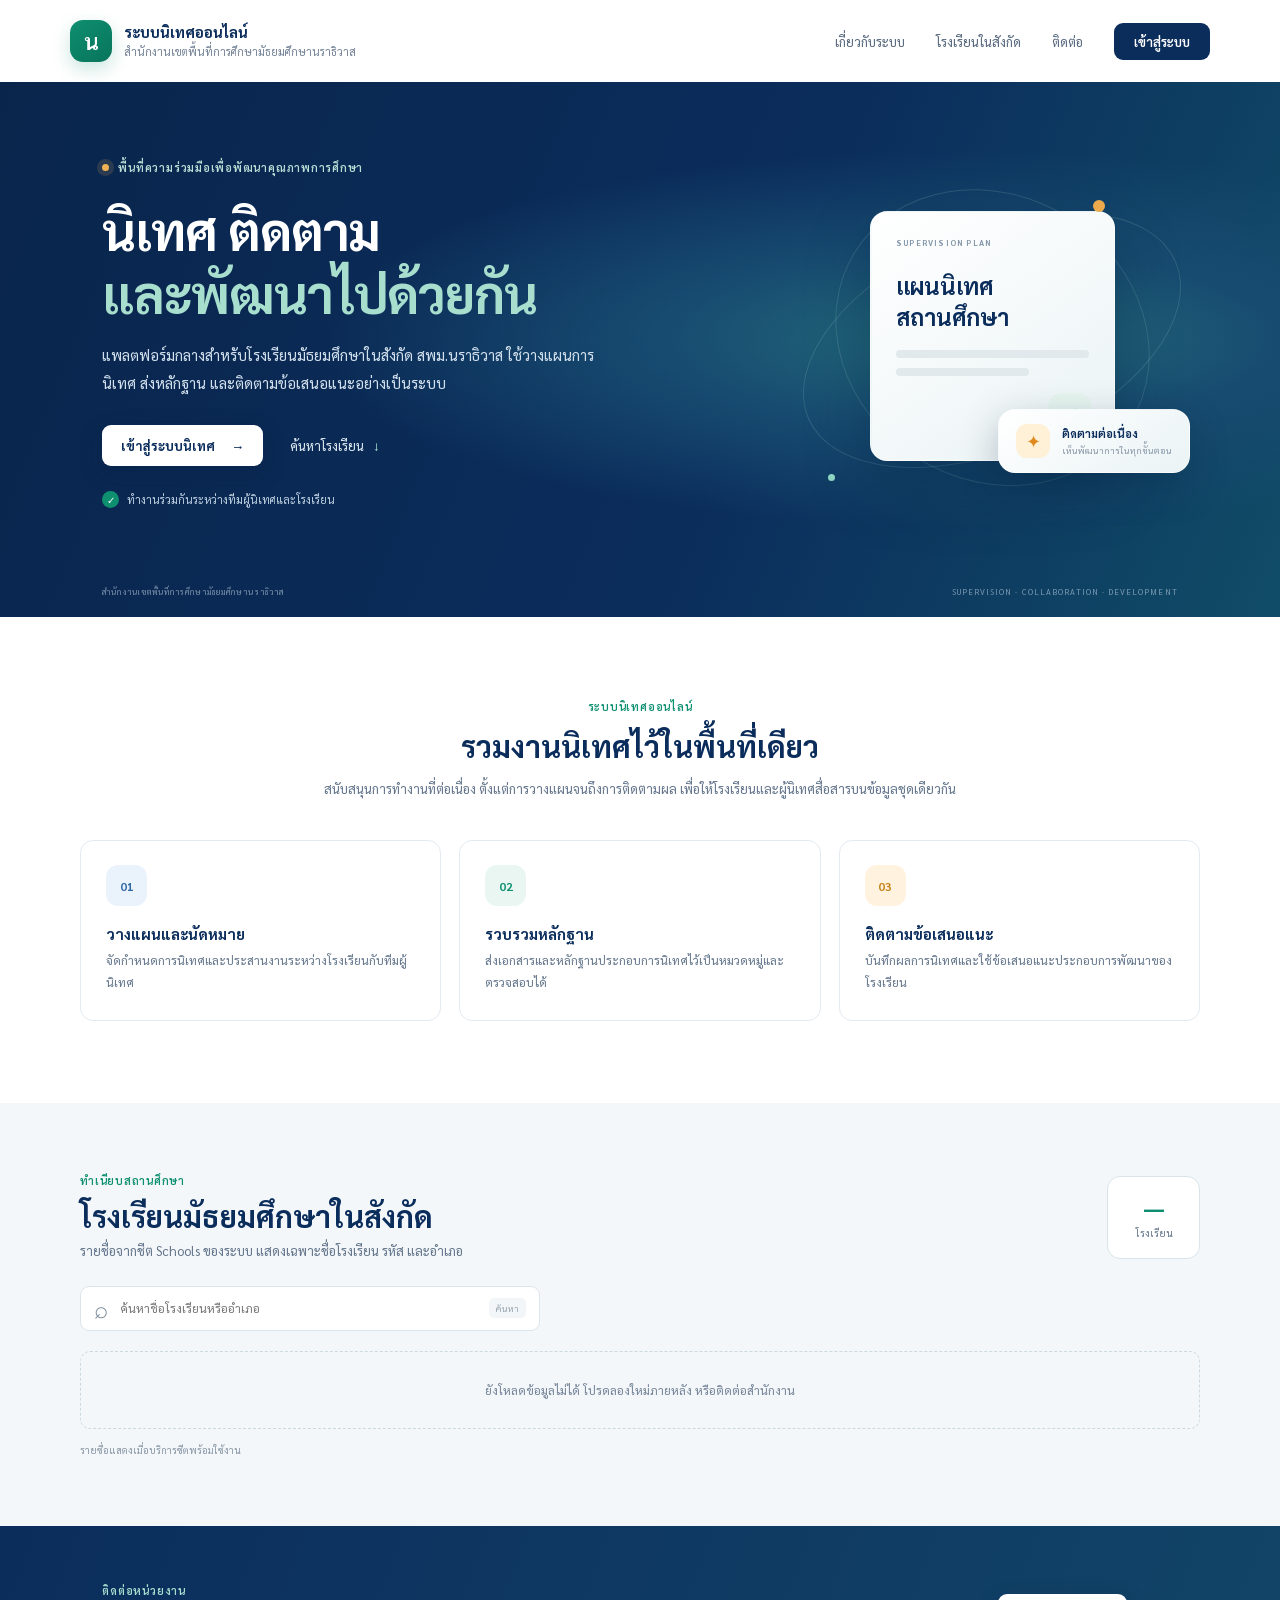
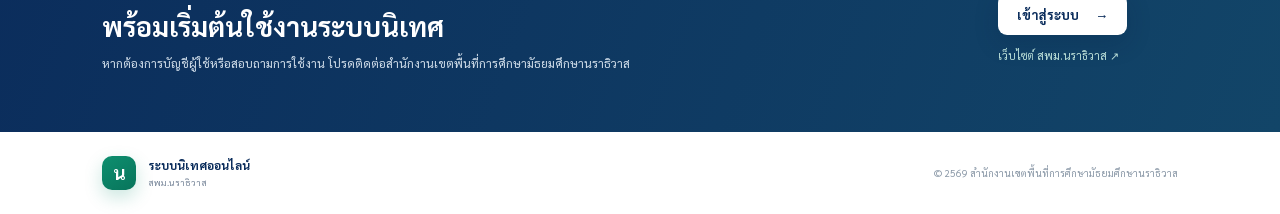
==== index.html @ 4506a1b6 "Add files via upload" ====
<!DOCTYPE html>
<html lang="th">
<head>
  <meta charset="UTF-8">
  <meta name="viewport" content="width=device-width, initial-scale=1.0">
  <meta name="description" content="ระบบนิเทศออนไลน์ สำนักงานเขตพื้นที่การศึกษามัธยมศึกษานราธิวาส">
  <title>ระบบนิเทศออนไลน์ | สพม.นราธิวาส</title>
  <link rel="preconnect" href="https://fonts.googleapis.com">
  <link href="https://fonts.googleapis.com/css2?family=Sarabun:wght@300;400;500;600;700&display=swap" rel="stylesheet">
  <link rel="stylesheet" href="css/home.css">
</head>
<body>
  <header class="topbar">
    <a class="brand" href="index.html" aria-label="หน้าหลักระบบนิเทศ สพม.นราธิวาส">
      <span class="brand-mark" aria-hidden="true">น</span>
      <span><b>ระบบนิเทศออนไลน์</b><small>สำนักงานเขตพื้นที่การศึกษามัธยมศึกษานราธิวาส</small></span>
    </a>
    <nav aria-label="เมนูหลัก">
      <a href="#about">เกี่ยวกับระบบ</a>
      <a href="#schools">โรงเรียนในสังกัด</a>
      <a href="#contact">ติดต่อ</a>
      <a class="nav-button" href="pages/login.html">เข้าสู่ระบบ</a>
    </nav>
  </header>

  <main>
    <section class="hero">
      <div class="hero-copy">
        <span class="eyebrow"><i></i> พื้นที่ความร่วมมือเพื่อพัฒนาคุณภาพการศึกษา</span>
        <h1>นิเทศ ติดตาม<br><em>และพัฒนาไปด้วยกัน</em></h1>
        <p>แพลตฟอร์มกลางสำหรับโรงเรียนมัธยมศึกษาในสังกัด สพม.นราธิวาส ใช้วางแผนการนิเทศ ส่งหลักฐาน และติดตามข้อเสนอแนะอย่างเป็นระบบ</p>
        <div class="hero-actions">
          <a class="button button-light" href="pages/login.html">เข้าสู่ระบบนิเทศ <span aria-hidden="true">→</span></a>
          <a class="text-link" href="#schools">ค้นหาโรงเรียน <span aria-hidden="true">↓</span></a>
        </div>
        <div class="hero-note"><span class="note-icon">✓</span> ทำงานร่วมกันระหว่างทีมผู้นิเทศและโรงเรียน</div>
      </div>
      <div class="hero-art" aria-hidden="true">
        <div class="art-orbit orbit-one"></div><div class="art-orbit orbit-two"></div>
        <div class="art-card card-main"><div class="mini-label">SUPERVISION PLAN</div><div class="art-title">แผนนิเทศ<br>สถานศึกษา</div><div class="art-line"></div><div class="art-line short"></div><div class="art-check">✓</div></div>
        <div class="art-card card-float"><span class="float-icon">✦</span><span><b>ติดตามต่อเนื่อง</b><small>เห็นพัฒนาการในทุกขั้นตอน</small></span></div>
        <div class="art-dot dot-a"></div><div class="art-dot dot-b"></div>
      </div>
      <div class="hero-bottom"><span>สำนักงานเขตพื้นที่การศึกษามัธยมศึกษานราธิวาส</span><span>SUPERVISION · COLLABORATION · DEVELOPMENT</span></div>
    </section>

    <section class="section about" id="about">
      <div class="section-heading"><span class="eyebrow dark">ระบบนิเทศออนไลน์</span><h2>รวมงานนิเทศไว้ในพื้นที่เดียว</h2><p>สนับสนุนการทำงานที่ต่อเนื่อง ตั้งแต่การวางแผนจนถึงการติดตามผล เพื่อให้โรงเรียนและผู้นิเทศสื่อสารบนข้อมูลชุดเดียวกัน</p></div>
      <div class="feature-grid">
        <article class="feature"><span class="feature-icon blue">01</span><h3>วางแผนและนัดหมาย</h3><p>จัดกำหนดการนิเทศและประสานงานระหว่างโรงเรียนกับทีมผู้นิเทศ</p></article>
        <article class="feature"><span class="feature-icon green">02</span><h3>รวบรวมหลักฐาน</h3><p>ส่งเอกสารและหลักฐานประกอบการนิเทศไว้เป็นหมวดหมู่และตรวจสอบได้</p></article>
        <article class="feature"><span class="feature-icon amber">03</span><h3>ติดตามข้อเสนอแนะ</h3><p>บันทึกผลการนิเทศและใช้ข้อเสนอแนะประกอบการพัฒนาของโรงเรียน</p></article>
      </div>
    </section>

    <section class="directory" id="schools">
      <div class="directory-inner">
        <div class="directory-heading"><div><span class="eyebrow dark">ทำเนียบสถานศึกษา</span><h2>โรงเรียนมัธยมศึกษาในสังกัด</h2><p>รายชื่อจากชีต Schools ของระบบ แสดงเฉพาะชื่อโรงเรียน รหัส และอำเภอ</p></div><div class="school-count"><strong id="schoolCount">—</strong><span>โรงเรียน</span></div></div>
        <label class="search-box"><span aria-hidden="true">⌕</span><input id="schoolSearch" type="search" placeholder="ค้นหาชื่อโรงเรียนหรืออำเภอ" autocomplete="off"><kbd>ค้นหา</kbd></label>
        <div id="schoolList" class="school-grid" aria-live="polite"><div class="directory-state">กำลังโหลดรายชื่อโรงเรียน…</div></div>
        <p class="directory-footnote" id="directoryStatus"></p>
      </div>
    </section>

    <section class="contact" id="contact"><div><span class="eyebrow">ติดต่อหน่วยงาน</span><h2>พร้อมเริ่มต้นใช้งานระบบนิเทศ</h2><p>หากต้องการบัญชีผู้ใช้หรือสอบถามการใช้งาน โปรดติดต่อสำนักงานเขตพื้นที่การศึกษามัธยมศึกษานราธิวาส</p></div><div class="contact-actions"><a class="button button-light" href="pages/login.html">เข้าสู่ระบบ <span aria-hidden="true">→</span></a><a class="contact-link" href="https://sesaonara.org/" target="_blank" rel="noopener noreferrer">เว็บไซต์ สพม.นราธิวาส ↗</a></div></section>
  </main>

  <footer><a class="brand footer-brand" href="index.html"><span class="brand-mark">น</span><span><b>ระบบนิเทศออนไลน์</b><small>สพม.นราธิวาส</small></span></a><span>© <span id="year"></span> สำนักงานเขตพื้นที่การศึกษามัธยมศึกษานราธิวาส</span></footer>
  <script src="js/config.js"></script>
  <script src="js/home.js"></script>
</body>
</html>
---- css/home.css ----
:root{--navy:#0b2d5c;--navy2:#123e70;--green:#0e8f6f;--amber:#e08a1e;--ink:#18304d;--muted:#63758b;--pale:#f3f7fa;--line:#e3eaf0;--white:#fff;--shadow:0 20px 60px rgba(5,35,74,.14)}
*{box-sizing:border-box}html{scroll-behavior:smooth}body{margin:0;font-family:'Sarabun',sans-serif;color:var(--ink);background:#fff}.topbar{height:82px;padding:0 max(calc((100vw - 1200px)/2),5.5vw);display:flex;align-items:center;justify-content:space-between;background:#fff}.brand{display:flex;align-items:center;gap:12px;color:var(--navy);text-decoration:none}.brand-mark{width:42px;height:42px;border-radius:13px;background:linear-gradient(145deg,var(--green),#08745b);color:#fff;display:grid;place-items:center;font-size:22px;font-weight:700;box-shadow:0 7px 18px #0e8f6f38}.brand b,.brand small{display:block}.brand b{font-size:15px;line-height:1.25}.brand small{font-size:11px;color:#738296;margin-top:3px}.topbar nav{display:flex;align-items:center;gap:31px}.topbar nav a{font-size:13px;color:#56677c;text-decoration:none}.topbar nav a:hover{color:var(--green)}.topbar nav .nav-button{padding:10px 20px;border-radius:9px;background:var(--navy);color:#fff;font-weight:600}.hero{min-height:535px;position:relative;overflow:hidden;color:#fff;background:radial-gradient(ellipse at 76% 48%,#236c7b 0,#174b70 23%,transparent 48%),linear-gradient(112deg,#09254c 0%,#0b2d5c 58%,#104c67 100%);padding:78px max(calc((100vw - 1120px)/2),8vw) 75px}.hero:after{content:"";position:absolute;inset:0;background-image:radial-gradient(rgba(255,255,255,.15) .7px,transparent .7px);background-size:22px 22px;opacity:.14;pointer-events:none}.hero-copy{position:relative;z-index:2;max-width:580px}.eyebrow{display:flex;align-items:center;gap:9px;color:#b8ded6;font-size:11px;font-weight:600;letter-spacing:.07em;text-transform:uppercase}.eyebrow i{width:7px;height:7px;border-radius:50%;background:#f0b254;box-shadow:0 0 0 5px #f0b25425}.eyebrow.dark{color:var(--green)}.hero h1{font-size:52px;line-height:1.22;letter-spacing:-1.1px;margin:23px 0 16px;font-weight:700}.hero h1 em{font-style:normal;color:#a7dece}.hero-copy>p{max-width:510px;color:#d3e1ee;font-size:15px;line-height:1.9;margin:0}.hero-actions{display:flex;align-items:center;gap:27px;margin-top:27px}.button{display:inline-flex;align-items:center;gap:17px;padding:12px 19px;border-radius:9px;text-decoration:none;font-size:13px;font-weight:700;transition:.2s}.button-light{background:#fff;color:var(--navy);box-shadow:0 8px 24px #051d3b30}.button-light:hover{transform:translateY(-2px);box-shadow:0 12px 28px #051d3b45}.text-link{color:#e1edf5;text-decoration:none;font-size:13px}.text-link span{margin-left:6px;color:#a7dece}.hero-note{margin-top:25px;color:#bfd2e2;font-size:11px;display:flex;align-items:center;gap:8px}.note-icon{width:17px;height:17px;display:grid;place-items:center;background:#0e8f6f;border-radius:50%;font-size:10px;color:#fff}.hero-art{position:absolute;right:max(calc((100vw - 1100px)/2),6vw);top:50%;transform:translateY(-53%);width:390px;height:330px;z-index:1}.art-orbit{position:absolute;border:1px solid #a9dcd52b;border-radius:50%;transform:rotate(-23deg)}.orbit-one{width:400px;height:220px;top:55px;left:-8px}.orbit-two{width:325px;height:285px;top:20px;left:30px;transform:rotate(32deg)}.art-card{position:absolute;background:linear-gradient(145deg,#fff,#eaf3f5);border:1px solid #ffffff80;border-radius:17px;box-shadow:0 25px 65px #041c3a55;color:var(--navy)}.card-main{width:245px;height:250px;left:70px;top:36px;padding:25px 25px}.mini-label{color:#8295a8;font-size:8px;letter-spacing:.15em;font-weight:700}.art-title{font-weight:700;font-size:23px;line-height:1.35;margin-top:22px}.art-line{height:8px;background:#e1e9ed;border-radius:9px;margin-top:18px;width:100%}.art-line.short{width:69%;margin-top:10px}.art-check{position:absolute;right:22px;bottom:23px;width:44px;height:44px;border-radius:14px;background:#e6f5ef;color:var(--green);display:grid;place-items:center;font-size:24px;font-weight:700}.card-float{right:0;bottom:32px;padding:14px 17px;display:flex;align-items:center;gap:12px;box-shadow:0 13px 38px #041c3a45}.float-icon{width:34px;height:34px;border-radius:11px;background:#fff1d8;color:var(--amber);display:grid;place-items:center;font-size:18px}.card-float b,.card-float small{display:block}.card-float b{font-size:11px}.card-float small{font-size:9px;color:#8493a5;margin-top:3px}.art-dot{position:absolute;border-radius:50%;background:#edaa4d}.dot-a{width:12px;height:12px;top:25px;right:85px}.dot-b{width:7px;height:7px;bottom:24px;left:28px;background:#8dd3c2}.hero-bottom{position:absolute;left:max(calc((100vw - 1120px)/2),8vw);right:max(calc((100vw - 1120px)/2),8vw);bottom:20px;display:flex;justify-content:space-between;color:#b5c9d9a8;font-size:8px;letter-spacing:.13em;z-index:2}.section{max-width:1120px;margin:auto;padding:82px 0}.section-heading{text-align:center;max-width:650px;margin:0 auto 40px}.section-heading h2,.directory-heading h2,.contact h2{font-size:30px;line-height:1.3;color:var(--navy);margin:12px 0}.section-heading p,.directory-heading p{font-size:13px;line-height:1.8;color:var(--muted);margin:0}.section-heading .eyebrow{justify-content:center}.feature-grid{display:grid;grid-template-columns:repeat(3,1fr);gap:18px}.feature{padding:24px 25px 26px;border:1px solid var(--line);border-radius:13px;background:#fff;transition:.2s}.feature:hover{transform:translateY(-3px);box-shadow:var(--shadow);border-color:#c9d9e5}.feature-icon{display:grid;place-items:center;width:41px;height:41px;border-radius:12px;font-size:12px;font-weight:700}.feature-icon.blue{background:#eaf2fb;color:#2f69a3}.feature-icon.green{background:#e9f6f1;color:var(--green)}.feature-icon.amber{background:#fff3df;color:#c98219}.feature h3{font-size:15px;color:var(--navy);margin:18px 0 7px}.feature p{font-size:12px;line-height:1.8;color:var(--muted);margin:0}.directory{background:var(--pale);padding:70px 24px}.directory-inner{max-width:1120px;margin:auto}.directory-heading{display:flex;justify-content:space-between;align-items:center;margin-bottom:24px}.directory-heading h2{margin:8px 0 4px}.school-count{display:flex;flex-direction:column;align-items:center;justify-content:center;width:93px;height:83px;border:1px solid #d9e5eb;border-radius:13px;background:#fff}.school-count strong{font-size:25px;line-height:1;color:var(--green)}.school-count span{font-size:10px;color:var(--muted);margin-top:6px}.search-box{display:flex;align-items:center;gap:10px;max-width:460px;height:45px;padding:0 13px;border:1px solid #dce5eb;border-radius:9px;background:#fff;color:#7c8b9b}.search-box>span{font-size:24px;line-height:1}.search-box input{border:0;outline:0;flex:1;min-width:0;font:inherit;font-size:12px;color:var(--ink)}.search-box kbd{font:inherit;font-size:9px;color:#93a0ad;background:#f3f6f8;padding:4px 7px;border-radius:5px}.school-grid{display:grid;grid-template-columns:repeat(3,1fr);gap:11px;margin-top:20px}.school-card{display:flex;justify-content:space-between;align-items:center;gap:10px;padding:14px 15px;background:#fff;border:1px solid #e5ebef;border-radius:9px}.school-card b{font-size:12px;color:#28425e;font-weight:600}.school-card small{display:block;color:#8190a1;font-size:10px;margin-top:5px}.school-arrow{color:#a6b4c0;font-size:16px}.directory-state{grid-column:1/-1;padding:30px;text-align:center;border:1px dashed #cdd9e1;border-radius:10px;color:#738296;font-size:12px}.directory-footnote{font-size:10px;color:#8997a5;margin:14px 0 0}.contact{display:flex;justify-content:space-between;align-items:center;gap:35px;padding:57px max(calc((100vw - 1120px)/2),8vw);background:linear-gradient(110deg,#0b2d5c,#124568);color:#fff}.contact .eyebrow{color:#a7dece}.contact h2{color:#fff;font-size:27px;margin:10px 0}.contact p{max-width:590px;font-size:12px;line-height:1.8;color:#d1deea;margin:0}.contact-actions{display:flex;flex-direction:column;align-items:flex-start;gap:13px;min-width:180px}.contact-link{font-size:11px;color:#bde1d9;text-decoration:none}.contact-link:hover{text-decoration:underline}footer{min-height:82px;padding:15px max(calc((100vw - 1120px)/2),8vw);display:flex;align-items:center;justify-content:space-between;gap:20px;color:#8a98a7;font-size:10px}.footer-brand .brand-mark{width:34px;height:34px;border-radius:10px;font-size:18px}.footer-brand b{font-size:12px}.footer-brand small{font-size:9px}
@media(max-width:900px){.topbar{padding:0 24px}.hero{padding-left:7vw;padding-right:7vw}.hero-art{right:3vw;opacity:.5;transform:translateY(-53%) scale(.85);transform-origin:right center}.hero-copy{max-width:550px}.hero-bottom{left:7vw;right:7vw}.section{padding:65px 24px}.directory-heading{align-items:flex-end}.school-grid{grid-template-columns:repeat(2,1fr)}.contact{padding-left:7vw;padding-right:7vw}}
@media(max-width:640px){.topbar{height:70px;padding:0 18px}.brand-mark{width:37px;height:37px}.brand b{font-size:13px}.brand small{font-size:9px}.topbar nav{gap:0}.topbar nav>a:not(.nav-button){display:none}.topbar nav .nav-button{font-size:11px;padding:9px 13px}.hero{min-height:560px;padding:62px 23px 75px}.hero-copy{max-width:100%}.hero h1{font-size:39px;margin-top:20px}.hero-copy>p{font-size:13px;max-width:420px}.hero-art{width:280px;height:235px;top:auto;bottom:42px;right:-14px;transform:scale(.69);transform-origin:bottom right;opacity:.34}.hero-bottom{bottom:15px;left:23px;right:23px;font-size:7px}.hero-bottom span:last-child{display:none}.hero-note{font-size:10px}.section{padding:58px 19px}.section-heading h2,.directory-heading h2{font-size:24px}.section-heading p{font-size:12px}.feature-grid{grid-template-columns:1fr;gap:10px}.feature{padding:19px}.feature h3{margin-top:12px}.directory{padding:55px 18px}.directory-heading{align-items:center;gap:10px}.directory-heading h2{max-width:240px}.directory-heading p{font-size:11px;max-width:280px}.school-count{width:68px;height:67px;flex:none}.school-count strong{font-size:21px}.school-grid{grid-template-columns:1fr}.search-box{max-width:none}.contact{display:block;padding:43px 22px}.contact h2{font-size:23px}.contact-actions{margin-top:20px}.contact-actions .button{padding:11px 16px}footer{padding:18px 20px;align-items:flex-start;flex-direction:column;gap:12px}}
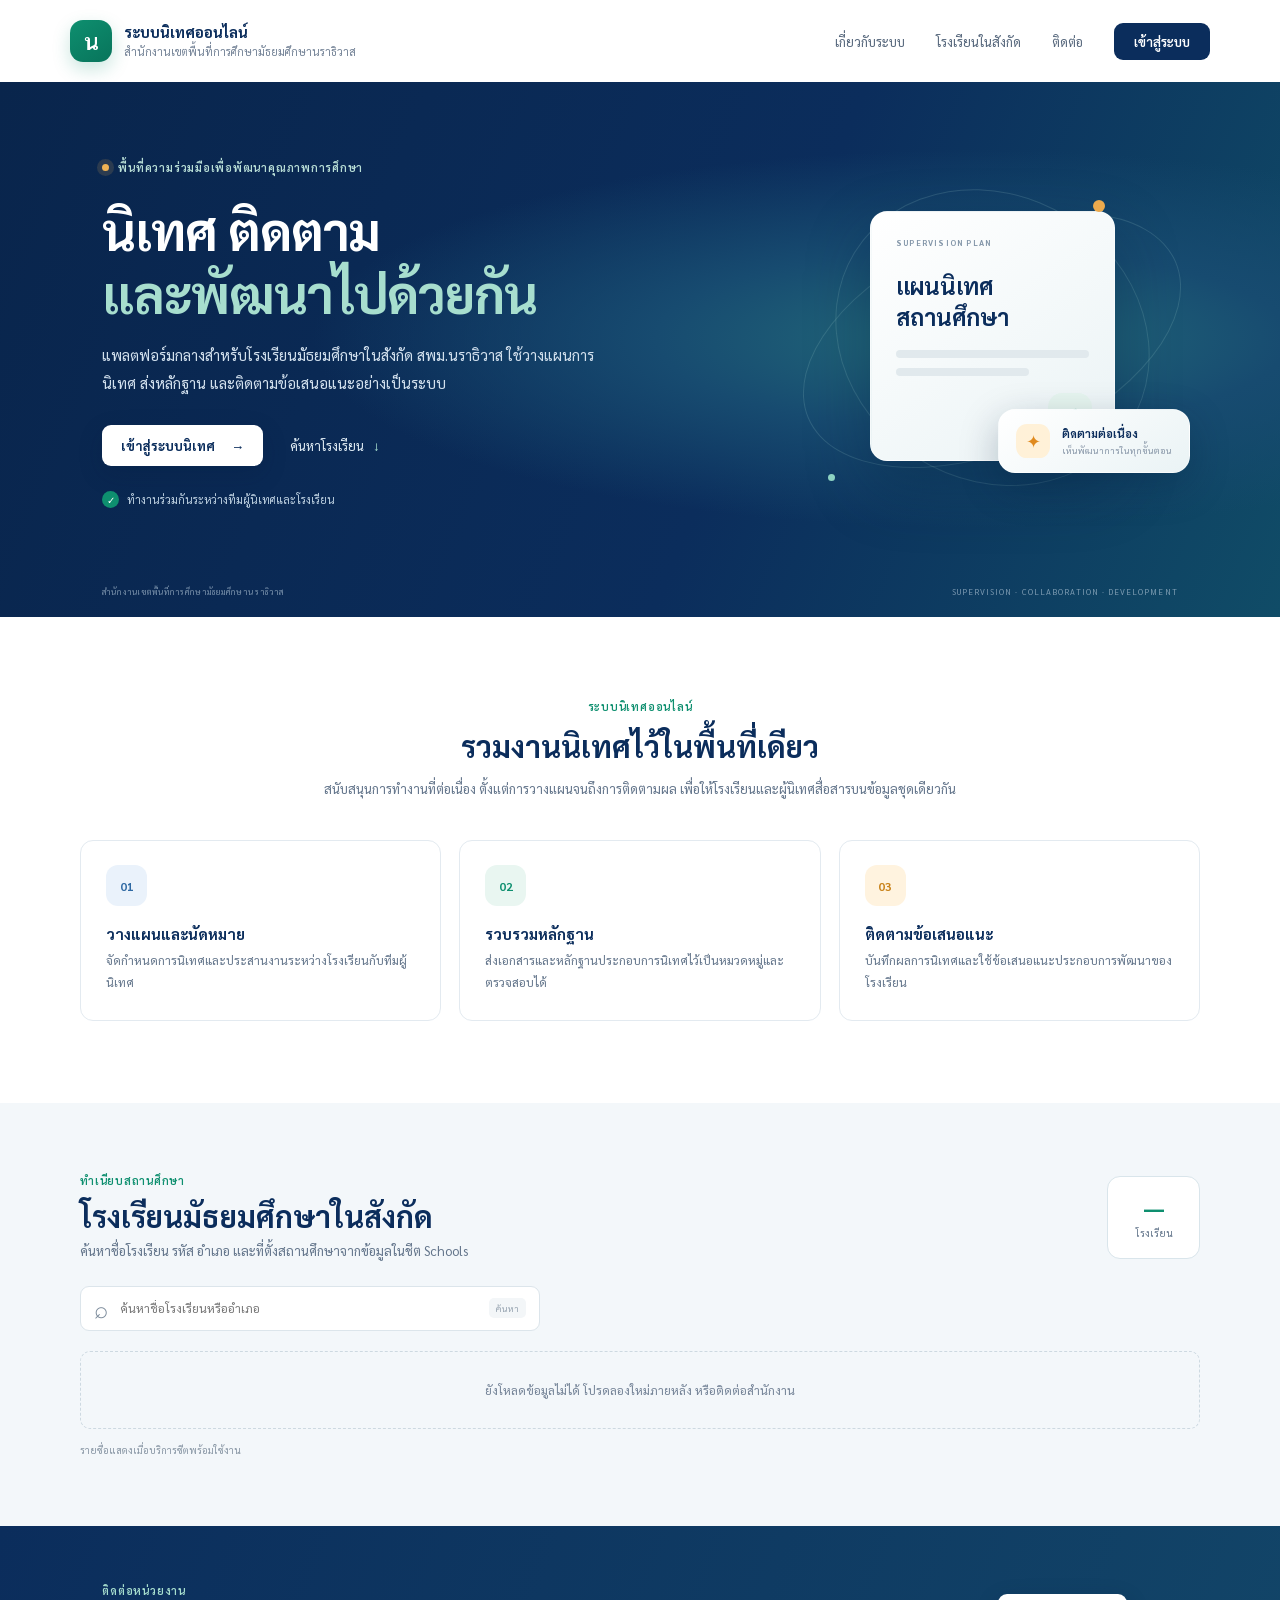
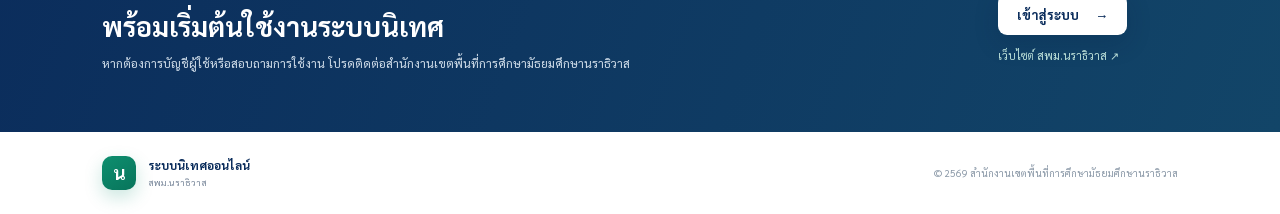
==== commit 85130d94: "Add files via upload" ====
--- a/index.html
+++ b/index.html
@@ -55,7 +55,7 @@
 
     <section class="directory" id="schools">
       <div class="directory-inner">
-        <div class="directory-heading"><div><span class="eyebrow dark">ทำเนียบสถานศึกษา</span><h2>โรงเรียนมัธยมศึกษาในสังกัด</h2><p>รายชื่อจากชีต Schools ของระบบ แสดงเฉพาะชื่อโรงเรียน รหัส และอำเภอ</p></div><div class="school-count"><strong id="schoolCount">—</strong><span>โรงเรียน</span></div></div>
+        <div class="directory-heading"><div><span class="eyebrow dark">ทำเนียบสถานศึกษา</span><h2>โรงเรียนมัธยมศึกษาในสังกัด</h2><p>ค้นหาชื่อโรงเรียน รหัส อำเภอ และที่ตั้งสถานศึกษาจากข้อมูลในชีต Schools</p></div><div class="school-count"><strong id="schoolCount">—</strong><span>โรงเรียน</span></div></div>
         <label class="search-box"><span aria-hidden="true">⌕</span><input id="schoolSearch" type="search" placeholder="ค้นหาชื่อโรงเรียนหรืออำเภอ" autocomplete="off"><kbd>ค้นหา</kbd></label>
         <div id="schoolList" class="school-grid" aria-live="polite"><div class="directory-state">กำลังโหลดรายชื่อโรงเรียน…</div></div>
         <p class="directory-footnote" id="directoryStatus"></p>
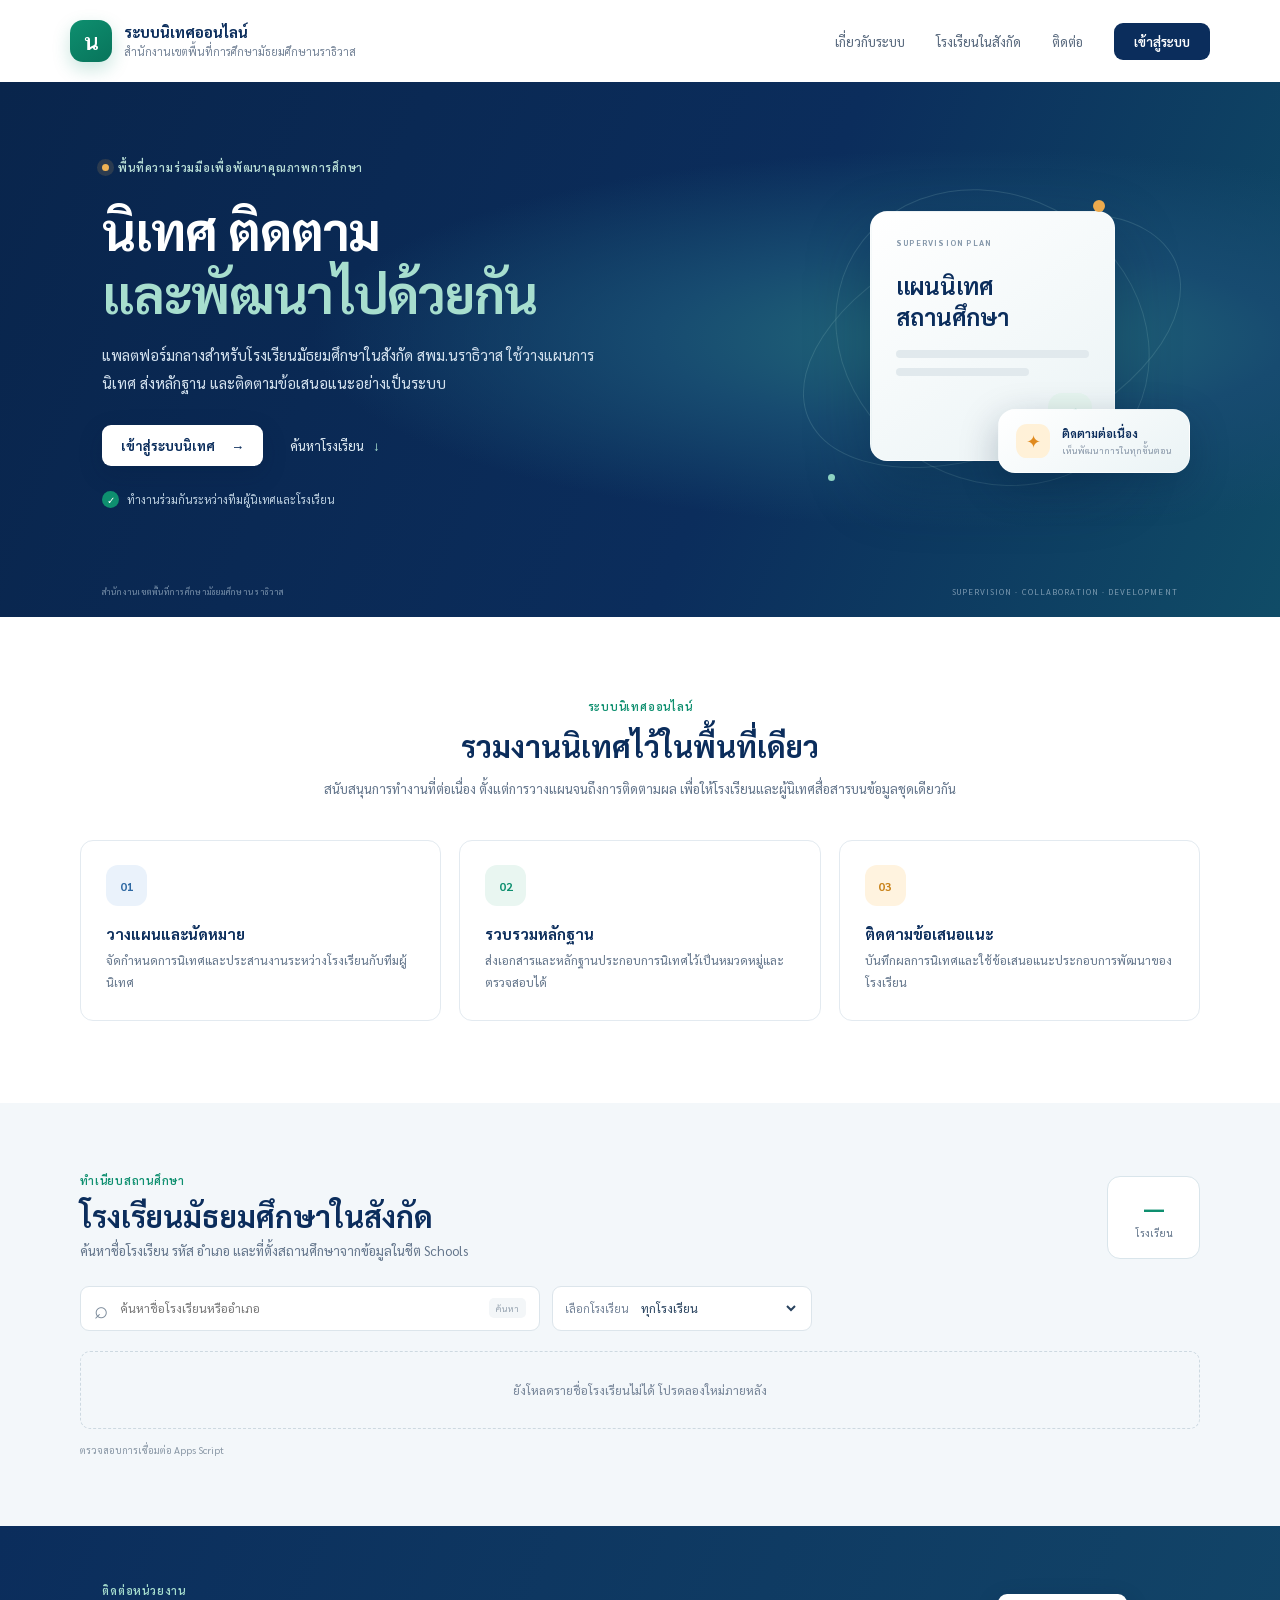
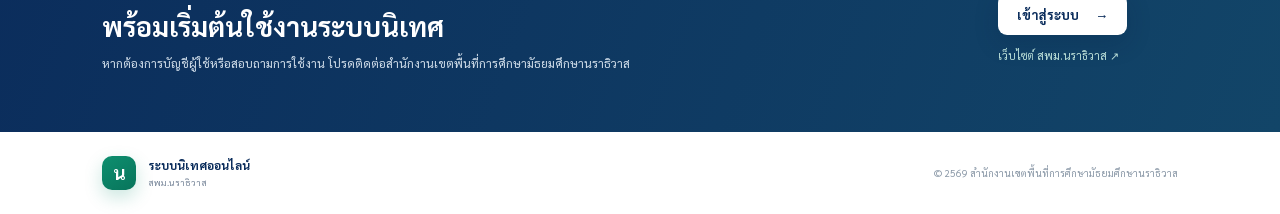
==== commit 154fd2e6: "Add files via upload" ====
--- a/index.html
+++ b/index.html
@@ -56,7 +56,10 @@
     <section class="directory" id="schools">
       <div class="directory-inner">
         <div class="directory-heading"><div><span class="eyebrow dark">ทำเนียบสถานศึกษา</span><h2>โรงเรียนมัธยมศึกษาในสังกัด</h2><p>ค้นหาชื่อโรงเรียน รหัส อำเภอ และที่ตั้งสถานศึกษาจากข้อมูลในชีต Schools</p></div><div class="school-count"><strong id="schoolCount">—</strong><span>โรงเรียน</span></div></div>
-        <label class="search-box"><span aria-hidden="true">⌕</span><input id="schoolSearch" type="search" placeholder="ค้นหาชื่อโรงเรียนหรืออำเภอ" autocomplete="off"><kbd>ค้นหา</kbd></label>
+        <div class="directory-controls">
+          <label class="search-box"><span aria-hidden="true">⌕</span><input id="schoolSearch" type="search" placeholder="ค้นหาชื่อโรงเรียนหรืออำเภอ" autocomplete="off"><kbd>ค้นหา</kbd></label>
+          <label class="school-filter"><span>เลือกโรงเรียน</span><select id="schoolFilter"><option value="">ทุกโรงเรียน</option></select></label>
+        </div>
         <div id="schoolList" class="school-grid" aria-live="polite"><div class="directory-state">กำลังโหลดรายชื่อโรงเรียน…</div></div>
         <p class="directory-footnote" id="directoryStatus"></p>
       </div>
@@ -67,6 +70,7 @@
 
   <footer><a class="brand footer-brand" href="index.html"><span class="brand-mark">น</span><span><b>ระบบนิเทศออนไลน์</b><small>สพม.นราธิวาส</small></span></a><span>© <span id="year"></span> สำนักงานเขตพื้นที่การศึกษามัธยมศึกษานราธิวาส</span></footer>
   <script src="js/config.js"></script>
+  <script src="js/schools.js"></script>
   <script src="js/home.js"></script>
 </body>
 </html>
--- a/css/home.css
+++ b/css/home.css
@@ -2,3 +2,5 @@
 *{box-sizing:border-box}html{scroll-behavior:smooth}body{margin:0;font-family:'Sarabun',sans-serif;color:var(--ink);background:#fff}.topbar{height:82px;padding:0 max(calc((100vw - 1200px)/2),5.5vw);display:flex;align-items:center;justify-content:space-between;background:#fff}.brand{display:flex;align-items:center;gap:12px;color:var(--navy);text-decoration:none}.brand-mark{width:42px;height:42px;border-radius:13px;background:linear-gradient(145deg,var(--green),#08745b);color:#fff;display:grid;place-items:center;font-size:22px;font-weight:700;box-shadow:0 7px 18px #0e8f6f38}.brand b,.brand small{display:block}.brand b{font-size:15px;line-height:1.25}.brand small{font-size:11px;color:#738296;margin-top:3px}.topbar nav{display:flex;align-items:center;gap:31px}.topbar nav a{font-size:13px;color:#56677c;text-decoration:none}.topbar nav a:hover{color:var(--green)}.topbar nav .nav-button{padding:10px 20px;border-radius:9px;background:var(--navy);color:#fff;font-weight:600}.hero{min-height:535px;position:relative;overflow:hidden;color:#fff;background:radial-gradient(ellipse at 76% 48%,#236c7b 0,#174b70 23%,transparent 48%),linear-gradient(112deg,#09254c 0%,#0b2d5c 58%,#104c67 100%);padding:78px max(calc((100vw - 1120px)/2),8vw) 75px}.hero:after{content:"";position:absolute;inset:0;background-image:radial-gradient(rgba(255,255,255,.15) .7px,transparent .7px);background-size:22px 22px;opacity:.14;pointer-events:none}.hero-copy{position:relative;z-index:2;max-width:580px}.eyebrow{display:flex;align-items:center;gap:9px;color:#b8ded6;font-size:11px;font-weight:600;letter-spacing:.07em;text-transform:uppercase}.eyebrow i{width:7px;height:7px;border-radius:50%;background:#f0b254;box-shadow:0 0 0 5px #f0b25425}.eyebrow.dark{color:var(--green)}.hero h1{font-size:52px;line-height:1.22;letter-spacing:-1.1px;margin:23px 0 16px;font-weight:700}.hero h1 em{font-style:normal;color:#a7dece}.hero-copy>p{max-width:510px;color:#d3e1ee;font-size:15px;line-height:1.9;margin:0}.hero-actions{display:flex;align-items:center;gap:27px;margin-top:27px}.button{display:inline-flex;align-items:center;gap:17px;padding:12px 19px;border-radius:9px;text-decoration:none;font-size:13px;font-weight:700;transition:.2s}.button-light{background:#fff;color:var(--navy);box-shadow:0 8px 24px #051d3b30}.button-light:hover{transform:translateY(-2px);box-shadow:0 12px 28px #051d3b45}.text-link{color:#e1edf5;text-decoration:none;font-size:13px}.text-link span{margin-left:6px;color:#a7dece}.hero-note{margin-top:25px;color:#bfd2e2;font-size:11px;display:flex;align-items:center;gap:8px}.note-icon{width:17px;height:17px;display:grid;place-items:center;background:#0e8f6f;border-radius:50%;font-size:10px;color:#fff}.hero-art{position:absolute;right:max(calc((100vw - 1100px)/2),6vw);top:50%;transform:translateY(-53%);width:390px;height:330px;z-index:1}.art-orbit{position:absolute;border:1px solid #a9dcd52b;border-radius:50%;transform:rotate(-23deg)}.orbit-one{width:400px;height:220px;top:55px;left:-8px}.orbit-two{width:325px;height:285px;top:20px;left:30px;transform:rotate(32deg)}.art-card{position:absolute;background:linear-gradient(145deg,#fff,#eaf3f5);border:1px solid #ffffff80;border-radius:17px;box-shadow:0 25px 65px #041c3a55;color:var(--navy)}.card-main{width:245px;height:250px;left:70px;top:36px;padding:25px 25px}.mini-label{color:#8295a8;font-size:8px;letter-spacing:.15em;font-weight:700}.art-title{font-weight:700;font-size:23px;line-height:1.35;margin-top:22px}.art-line{height:8px;background:#e1e9ed;border-radius:9px;margin-top:18px;width:100%}.art-line.short{width:69%;margin-top:10px}.art-check{position:absolute;right:22px;bottom:23px;width:44px;height:44px;border-radius:14px;background:#e6f5ef;color:var(--green);display:grid;place-items:center;font-size:24px;font-weight:700}.card-float{right:0;bottom:32px;padding:14px 17px;display:flex;align-items:center;gap:12px;box-shadow:0 13px 38px #041c3a45}.float-icon{width:34px;height:34px;border-radius:11px;background:#fff1d8;color:var(--amber);display:grid;place-items:center;font-size:18px}.card-float b,.card-float small{display:block}.card-float b{font-size:11px}.card-float small{font-size:9px;color:#8493a5;margin-top:3px}.art-dot{position:absolute;border-radius:50%;background:#edaa4d}.dot-a{width:12px;height:12px;top:25px;right:85px}.dot-b{width:7px;height:7px;bottom:24px;left:28px;background:#8dd3c2}.hero-bottom{position:absolute;left:max(calc((100vw - 1120px)/2),8vw);right:max(calc((100vw - 1120px)/2),8vw);bottom:20px;display:flex;justify-content:space-between;color:#b5c9d9a8;font-size:8px;letter-spacing:.13em;z-index:2}.section{max-width:1120px;margin:auto;padding:82px 0}.section-heading{text-align:center;max-width:650px;margin:0 auto 40px}.section-heading h2,.directory-heading h2,.contact h2{font-size:30px;line-height:1.3;color:var(--navy);margin:12px 0}.section-heading p,.directory-heading p{font-size:13px;line-height:1.8;color:var(--muted);margin:0}.section-heading .eyebrow{justify-content:center}.feature-grid{display:grid;grid-template-columns:repeat(3,1fr);gap:18px}.feature{padding:24px 25px 26px;border:1px solid var(--line);border-radius:13px;background:#fff;transition:.2s}.feature:hover{transform:translateY(-3px);box-shadow:var(--shadow);border-color:#c9d9e5}.feature-icon{display:grid;place-items:center;width:41px;height:41px;border-radius:12px;font-size:12px;font-weight:700}.feature-icon.blue{background:#eaf2fb;color:#2f69a3}.feature-icon.green{background:#e9f6f1;color:var(--green)}.feature-icon.amber{background:#fff3df;color:#c98219}.feature h3{font-size:15px;color:var(--navy);margin:18px 0 7px}.feature p{font-size:12px;line-height:1.8;color:var(--muted);margin:0}.directory{background:var(--pale);padding:70px 24px}.directory-inner{max-width:1120px;margin:auto}.directory-heading{display:flex;justify-content:space-between;align-items:center;margin-bottom:24px}.directory-heading h2{margin:8px 0 4px}.school-count{display:flex;flex-direction:column;align-items:center;justify-content:center;width:93px;height:83px;border:1px solid #d9e5eb;border-radius:13px;background:#fff}.school-count strong{font-size:25px;line-height:1;color:var(--green)}.school-count span{font-size:10px;color:var(--muted);margin-top:6px}.search-box{display:flex;align-items:center;gap:10px;max-width:460px;height:45px;padding:0 13px;border:1px solid #dce5eb;border-radius:9px;background:#fff;color:#7c8b9b}.search-box>span{font-size:24px;line-height:1}.search-box input{border:0;outline:0;flex:1;min-width:0;font:inherit;font-size:12px;color:var(--ink)}.search-box kbd{font:inherit;font-size:9px;color:#93a0ad;background:#f3f6f8;padding:4px 7px;border-radius:5px}.school-grid{display:grid;grid-template-columns:repeat(3,1fr);gap:11px;margin-top:20px}.school-card{display:flex;justify-content:space-between;align-items:center;gap:10px;padding:14px 15px;background:#fff;border:1px solid #e5ebef;border-radius:9px}.school-card b{font-size:12px;color:#28425e;font-weight:600}.school-card small{display:block;color:#8190a1;font-size:10px;margin-top:5px}.school-arrow{color:#a6b4c0;font-size:16px}.directory-state{grid-column:1/-1;padding:30px;text-align:center;border:1px dashed #cdd9e1;border-radius:10px;color:#738296;font-size:12px}.directory-footnote{font-size:10px;color:#8997a5;margin:14px 0 0}.contact{display:flex;justify-content:space-between;align-items:center;gap:35px;padding:57px max(calc((100vw - 1120px)/2),8vw);background:linear-gradient(110deg,#0b2d5c,#124568);color:#fff}.contact .eyebrow{color:#a7dece}.contact h2{color:#fff;font-size:27px;margin:10px 0}.contact p{max-width:590px;font-size:12px;line-height:1.8;color:#d1deea;margin:0}.contact-actions{display:flex;flex-direction:column;align-items:flex-start;gap:13px;min-width:180px}.contact-link{font-size:11px;color:#bde1d9;text-decoration:none}.contact-link:hover{text-decoration:underline}footer{min-height:82px;padding:15px max(calc((100vw - 1120px)/2),8vw);display:flex;align-items:center;justify-content:space-between;gap:20px;color:#8a98a7;font-size:10px}.footer-brand .brand-mark{width:34px;height:34px;border-radius:10px;font-size:18px}.footer-brand b{font-size:12px}.footer-brand small{font-size:9px}
 @media(max-width:900px){.topbar{padding:0 24px}.hero{padding-left:7vw;padding-right:7vw}.hero-art{right:3vw;opacity:.5;transform:translateY(-53%) scale(.85);transform-origin:right center}.hero-copy{max-width:550px}.hero-bottom{left:7vw;right:7vw}.section{padding:65px 24px}.directory-heading{align-items:flex-end}.school-grid{grid-template-columns:repeat(2,1fr)}.contact{padding-left:7vw;padding-right:7vw}}
 @media(max-width:640px){.topbar{height:70px;padding:0 18px}.brand-mark{width:37px;height:37px}.brand b{font-size:13px}.brand small{font-size:9px}.topbar nav{gap:0}.topbar nav>a:not(.nav-button){display:none}.topbar nav .nav-button{font-size:11px;padding:9px 13px}.hero{min-height:560px;padding:62px 23px 75px}.hero-copy{max-width:100%}.hero h1{font-size:39px;margin-top:20px}.hero-copy>p{font-size:13px;max-width:420px}.hero-art{width:280px;height:235px;top:auto;bottom:42px;right:-14px;transform:scale(.69);transform-origin:bottom right;opacity:.34}.hero-bottom{bottom:15px;left:23px;right:23px;font-size:7px}.hero-bottom span:last-child{display:none}.hero-note{font-size:10px}.section{padding:58px 19px}.section-heading h2,.directory-heading h2{font-size:24px}.section-heading p{font-size:12px}.feature-grid{grid-template-columns:1fr;gap:10px}.feature{padding:19px}.feature h3{margin-top:12px}.directory{padding:55px 18px}.directory-heading{align-items:center;gap:10px}.directory-heading h2{max-width:240px}.directory-heading p{font-size:11px;max-width:280px}.school-count{width:68px;height:67px;flex:none}.school-count strong{font-size:21px}.school-grid{grid-template-columns:1fr}.search-box{max-width:none}.contact{display:block;padding:43px 22px}.contact h2{font-size:23px}.contact-actions{margin-top:20px}.contact-actions .button{padding:11px 16px}footer{padding:18px 20px;align-items:flex-start;flex-direction:column;gap:12px}}
+.school-card .school-address{color:#687b8e;line-height:1.65;margin-top:7px}.school-address span{color:var(--green);font-size:13px}.school-arrow{flex:none}
+.directory-controls{display:flex;align-items:center;gap:12px;flex-wrap:wrap}.directory-controls .search-box{flex:1 1 300px}.school-filter{display:flex;align-items:center;gap:8px;min-width:260px;height:45px;padding:0 12px;border:1px solid #dce5eb;border-radius:9px;background:#fff;color:#718196;font-size:11px}.school-filter select{flex:1;min-width:0;border:0;outline:0;background:transparent;color:#28425e;font:inherit;font-size:12px}.school-filter select:focus{outline:0}.school-filter option{color:#18304d}@media(max-width:640px){.directory-controls{align-items:stretch;flex-direction:column}.directory-controls .search-box,.school-filter{width:100%;max-width:none;min-width:0}.school-filter{height:44px}}
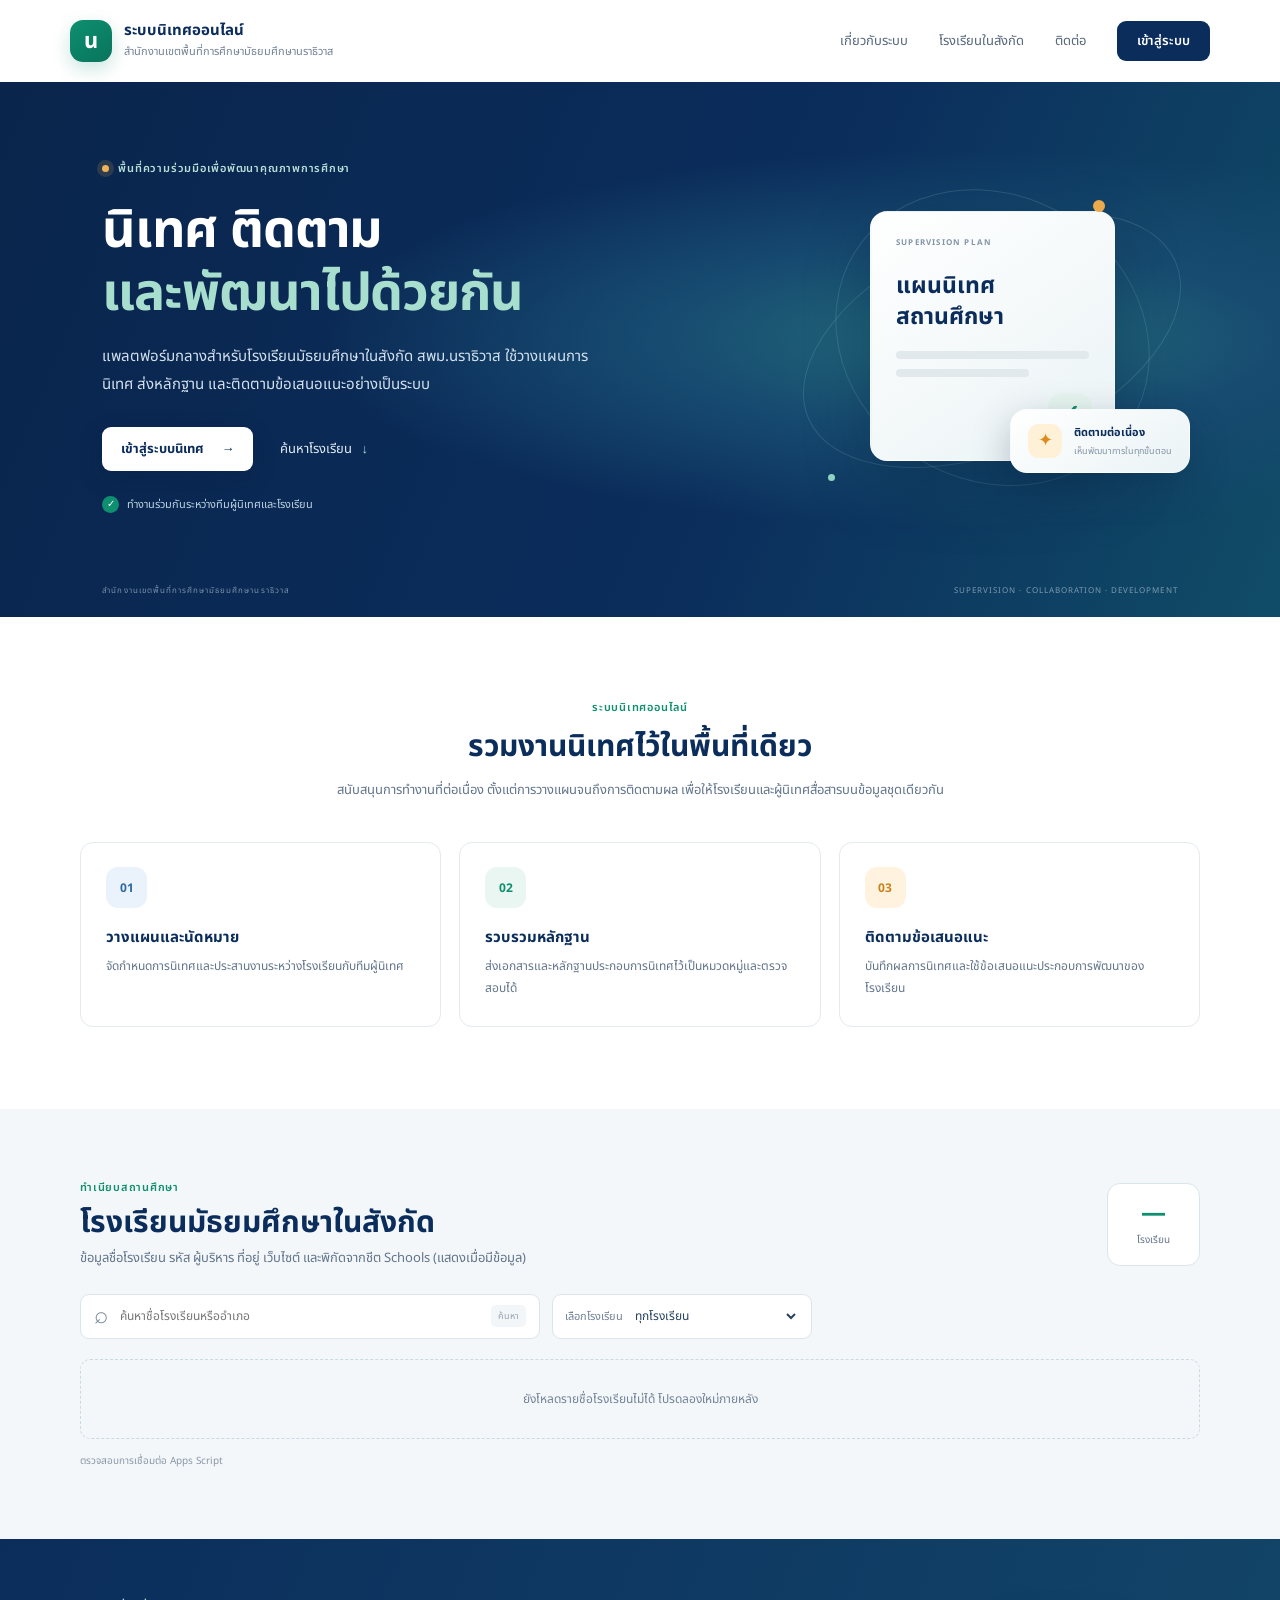
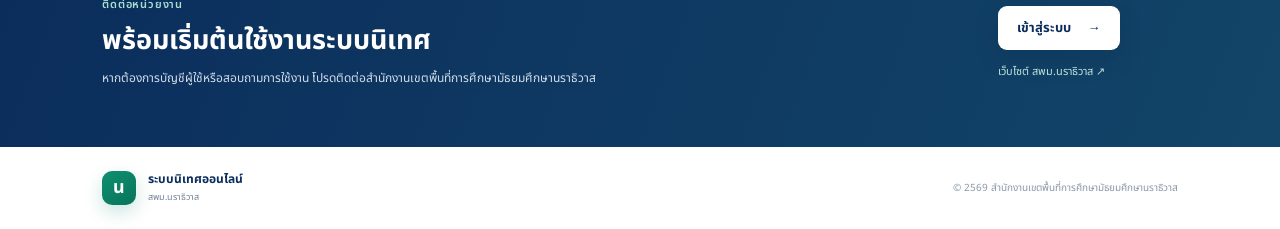
==== commit ca962037: "Add files via upload" ====
--- a/index.html
+++ b/index.html
@@ -6,7 +6,7 @@
   <meta name="description" content="ระบบนิเทศออนไลน์ สำนักงานเขตพื้นที่การศึกษามัธยมศึกษานราธิวาส">
   <title>ระบบนิเทศออนไลน์ | สพม.นราธิวาส</title>
   <link rel="preconnect" href="https://fonts.googleapis.com">
-  <link href="https://fonts.googleapis.com/css2?family=Sarabun:wght@300;400;500;600;700&display=swap" rel="stylesheet">
+  <link href="https://fonts.googleapis.com/css2?family=Noto+Sans+Thai:wght@300;400;500;600;700&display=swap" rel="stylesheet">
   <link rel="stylesheet" href="css/home.css">
 </head>
 <body>
@@ -55,7 +55,7 @@
 
     <section class="directory" id="schools">
       <div class="directory-inner">
-        <div class="directory-heading"><div><span class="eyebrow dark">ทำเนียบสถานศึกษา</span><h2>โรงเรียนมัธยมศึกษาในสังกัด</h2><p>ค้นหาชื่อโรงเรียน รหัส อำเภอ และที่ตั้งสถานศึกษาจากข้อมูลในชีต Schools</p></div><div class="school-count"><strong id="schoolCount">—</strong><span>โรงเรียน</span></div></div>
+        <div class="directory-heading"><div><span class="eyebrow dark">ทำเนียบสถานศึกษา</span><h2>โรงเรียนมัธยมศึกษาในสังกัด</h2><p>ข้อมูลชื่อโรงเรียน รหัส ผู้บริหาร ที่อยู่ เว็บไซต์ และพิกัดจากชีต Schools (แสดงเมื่อมีข้อมูล)</p></div><div class="school-count"><strong id="schoolCount">—</strong><span>โรงเรียน</span></div></div>
         <div class="directory-controls">
           <label class="search-box"><span aria-hidden="true">⌕</span><input id="schoolSearch" type="search" placeholder="ค้นหาชื่อโรงเรียนหรืออำเภอ" autocomplete="off"><kbd>ค้นหา</kbd></label>
           <label class="school-filter"><span>เลือกโรงเรียน</span><select id="schoolFilter"><option value="">ทุกโรงเรียน</option></select></label>
--- a/css/home.css
+++ b/css/home.css
@@ -2,5 +2,6 @@
 *{box-sizing:border-box}html{scroll-behavior:smooth}body{margin:0;font-family:'Sarabun',sans-serif;color:var(--ink);background:#fff}.topbar{height:82px;padding:0 max(calc((100vw - 1200px)/2),5.5vw);display:flex;align-items:center;justify-content:space-between;background:#fff}.brand{display:flex;align-items:center;gap:12px;color:var(--navy);text-decoration:none}.brand-mark{width:42px;height:42px;border-radius:13px;background:linear-gradient(145deg,var(--green),#08745b);color:#fff;display:grid;place-items:center;font-size:22px;font-weight:700;box-shadow:0 7px 18px #0e8f6f38}.brand b,.brand small{display:block}.brand b{font-size:15px;line-height:1.25}.brand small{font-size:11px;color:#738296;margin-top:3px}.topbar nav{display:flex;align-items:center;gap:31px}.topbar nav a{font-size:13px;color:#56677c;text-decoration:none}.topbar nav a:hover{color:var(--green)}.topbar nav .nav-button{padding:10px 20px;border-radius:9px;background:var(--navy);color:#fff;font-weight:600}.hero{min-height:535px;position:relative;overflow:hidden;color:#fff;background:radial-gradient(ellipse at 76% 48%,#236c7b 0,#174b70 23%,transparent 48%),linear-gradient(112deg,#09254c 0%,#0b2d5c 58%,#104c67 100%);padding:78px max(calc((100vw - 1120px)/2),8vw) 75px}.hero:after{content:"";position:absolute;inset:0;background-image:radial-gradient(rgba(255,255,255,.15) .7px,transparent .7px);background-size:22px 22px;opacity:.14;pointer-events:none}.hero-copy{position:relative;z-index:2;max-width:580px}.eyebrow{display:flex;align-items:center;gap:9px;color:#b8ded6;font-size:11px;font-weight:600;letter-spacing:.07em;text-transform:uppercase}.eyebrow i{width:7px;height:7px;border-radius:50%;background:#f0b254;box-shadow:0 0 0 5px #f0b25425}.eyebrow.dark{color:var(--green)}.hero h1{font-size:52px;line-height:1.22;letter-spacing:-1.1px;margin:23px 0 16px;font-weight:700}.hero h1 em{font-style:normal;color:#a7dece}.hero-copy>p{max-width:510px;color:#d3e1ee;font-size:15px;line-height:1.9;margin:0}.hero-actions{display:flex;align-items:center;gap:27px;margin-top:27px}.button{display:inline-flex;align-items:center;gap:17px;padding:12px 19px;border-radius:9px;text-decoration:none;font-size:13px;font-weight:700;transition:.2s}.button-light{background:#fff;color:var(--navy);box-shadow:0 8px 24px #051d3b30}.button-light:hover{transform:translateY(-2px);box-shadow:0 12px 28px #051d3b45}.text-link{color:#e1edf5;text-decoration:none;font-size:13px}.text-link span{margin-left:6px;color:#a7dece}.hero-note{margin-top:25px;color:#bfd2e2;font-size:11px;display:flex;align-items:center;gap:8px}.note-icon{width:17px;height:17px;display:grid;place-items:center;background:#0e8f6f;border-radius:50%;font-size:10px;color:#fff}.hero-art{position:absolute;right:max(calc((100vw - 1100px)/2),6vw);top:50%;transform:translateY(-53%);width:390px;height:330px;z-index:1}.art-orbit{position:absolute;border:1px solid #a9dcd52b;border-radius:50%;transform:rotate(-23deg)}.orbit-one{width:400px;height:220px;top:55px;left:-8px}.orbit-two{width:325px;height:285px;top:20px;left:30px;transform:rotate(32deg)}.art-card{position:absolute;background:linear-gradient(145deg,#fff,#eaf3f5);border:1px solid #ffffff80;border-radius:17px;box-shadow:0 25px 65px #041c3a55;color:var(--navy)}.card-main{width:245px;height:250px;left:70px;top:36px;padding:25px 25px}.mini-label{color:#8295a8;font-size:8px;letter-spacing:.15em;font-weight:700}.art-title{font-weight:700;font-size:23px;line-height:1.35;margin-top:22px}.art-line{height:8px;background:#e1e9ed;border-radius:9px;margin-top:18px;width:100%}.art-line.short{width:69%;margin-top:10px}.art-check{position:absolute;right:22px;bottom:23px;width:44px;height:44px;border-radius:14px;background:#e6f5ef;color:var(--green);display:grid;place-items:center;font-size:24px;font-weight:700}.card-float{right:0;bottom:32px;padding:14px 17px;display:flex;align-items:center;gap:12px;box-shadow:0 13px 38px #041c3a45}.float-icon{width:34px;height:34px;border-radius:11px;background:#fff1d8;color:var(--amber);display:grid;place-items:center;font-size:18px}.card-float b,.card-float small{display:block}.card-float b{font-size:11px}.card-float small{font-size:9px;color:#8493a5;margin-top:3px}.art-dot{position:absolute;border-radius:50%;background:#edaa4d}.dot-a{width:12px;height:12px;top:25px;right:85px}.dot-b{width:7px;height:7px;bottom:24px;left:28px;background:#8dd3c2}.hero-bottom{position:absolute;left:max(calc((100vw - 1120px)/2),8vw);right:max(calc((100vw - 1120px)/2),8vw);bottom:20px;display:flex;justify-content:space-between;color:#b5c9d9a8;font-size:8px;letter-spacing:.13em;z-index:2}.section{max-width:1120px;margin:auto;padding:82px 0}.section-heading{text-align:center;max-width:650px;margin:0 auto 40px}.section-heading h2,.directory-heading h2,.contact h2{font-size:30px;line-height:1.3;color:var(--navy);margin:12px 0}.section-heading p,.directory-heading p{font-size:13px;line-height:1.8;color:var(--muted);margin:0}.section-heading .eyebrow{justify-content:center}.feature-grid{display:grid;grid-template-columns:repeat(3,1fr);gap:18px}.feature{padding:24px 25px 26px;border:1px solid var(--line);border-radius:13px;background:#fff;transition:.2s}.feature:hover{transform:translateY(-3px);box-shadow:var(--shadow);border-color:#c9d9e5}.feature-icon{display:grid;place-items:center;width:41px;height:41px;border-radius:12px;font-size:12px;font-weight:700}.feature-icon.blue{background:#eaf2fb;color:#2f69a3}.feature-icon.green{background:#e9f6f1;color:var(--green)}.feature-icon.amber{background:#fff3df;color:#c98219}.feature h3{font-size:15px;color:var(--navy);margin:18px 0 7px}.feature p{font-size:12px;line-height:1.8;color:var(--muted);margin:0}.directory{background:var(--pale);padding:70px 24px}.directory-inner{max-width:1120px;margin:auto}.directory-heading{display:flex;justify-content:space-between;align-items:center;margin-bottom:24px}.directory-heading h2{margin:8px 0 4px}.school-count{display:flex;flex-direction:column;align-items:center;justify-content:center;width:93px;height:83px;border:1px solid #d9e5eb;border-radius:13px;background:#fff}.school-count strong{font-size:25px;line-height:1;color:var(--green)}.school-count span{font-size:10px;color:var(--muted);margin-top:6px}.search-box{display:flex;align-items:center;gap:10px;max-width:460px;height:45px;padding:0 13px;border:1px solid #dce5eb;border-radius:9px;background:#fff;color:#7c8b9b}.search-box>span{font-size:24px;line-height:1}.search-box input{border:0;outline:0;flex:1;min-width:0;font:inherit;font-size:12px;color:var(--ink)}.search-box kbd{font:inherit;font-size:9px;color:#93a0ad;background:#f3f6f8;padding:4px 7px;border-radius:5px}.school-grid{display:grid;grid-template-columns:repeat(3,1fr);gap:11px;margin-top:20px}.school-card{display:flex;justify-content:space-between;align-items:center;gap:10px;padding:14px 15px;background:#fff;border:1px solid #e5ebef;border-radius:9px}.school-card b{font-size:12px;color:#28425e;font-weight:600}.school-card small{display:block;color:#8190a1;font-size:10px;margin-top:5px}.school-arrow{color:#a6b4c0;font-size:16px}.directory-state{grid-column:1/-1;padding:30px;text-align:center;border:1px dashed #cdd9e1;border-radius:10px;color:#738296;font-size:12px}.directory-footnote{font-size:10px;color:#8997a5;margin:14px 0 0}.contact{display:flex;justify-content:space-between;align-items:center;gap:35px;padding:57px max(calc((100vw - 1120px)/2),8vw);background:linear-gradient(110deg,#0b2d5c,#124568);color:#fff}.contact .eyebrow{color:#a7dece}.contact h2{color:#fff;font-size:27px;margin:10px 0}.contact p{max-width:590px;font-size:12px;line-height:1.8;color:#d1deea;margin:0}.contact-actions{display:flex;flex-direction:column;align-items:flex-start;gap:13px;min-width:180px}.contact-link{font-size:11px;color:#bde1d9;text-decoration:none}.contact-link:hover{text-decoration:underline}footer{min-height:82px;padding:15px max(calc((100vw - 1120px)/2),8vw);display:flex;align-items:center;justify-content:space-between;gap:20px;color:#8a98a7;font-size:10px}.footer-brand .brand-mark{width:34px;height:34px;border-radius:10px;font-size:18px}.footer-brand b{font-size:12px}.footer-brand small{font-size:9px}
 @media(max-width:900px){.topbar{padding:0 24px}.hero{padding-left:7vw;padding-right:7vw}.hero-art{right:3vw;opacity:.5;transform:translateY(-53%) scale(.85);transform-origin:right center}.hero-copy{max-width:550px}.hero-bottom{left:7vw;right:7vw}.section{padding:65px 24px}.directory-heading{align-items:flex-end}.school-grid{grid-template-columns:repeat(2,1fr)}.contact{padding-left:7vw;padding-right:7vw}}
 @media(max-width:640px){.topbar{height:70px;padding:0 18px}.brand-mark{width:37px;height:37px}.brand b{font-size:13px}.brand small{font-size:9px}.topbar nav{gap:0}.topbar nav>a:not(.nav-button){display:none}.topbar nav .nav-button{font-size:11px;padding:9px 13px}.hero{min-height:560px;padding:62px 23px 75px}.hero-copy{max-width:100%}.hero h1{font-size:39px;margin-top:20px}.hero-copy>p{font-size:13px;max-width:420px}.hero-art{width:280px;height:235px;top:auto;bottom:42px;right:-14px;transform:scale(.69);transform-origin:bottom right;opacity:.34}.hero-bottom{bottom:15px;left:23px;right:23px;font-size:7px}.hero-bottom span:last-child{display:none}.hero-note{font-size:10px}.section{padding:58px 19px}.section-heading h2,.directory-heading h2{font-size:24px}.section-heading p{font-size:12px}.feature-grid{grid-template-columns:1fr;gap:10px}.feature{padding:19px}.feature h3{margin-top:12px}.directory{padding:55px 18px}.directory-heading{align-items:center;gap:10px}.directory-heading h2{max-width:240px}.directory-heading p{font-size:11px;max-width:280px}.school-count{width:68px;height:67px;flex:none}.school-count strong{font-size:21px}.school-grid{grid-template-columns:1fr}.search-box{max-width:none}.contact{display:block;padding:43px 22px}.contact h2{font-size:23px}.contact-actions{margin-top:20px}.contact-actions .button{padding:11px 16px}footer{padding:18px 20px;align-items:flex-start;flex-direction:column;gap:12px}}
-.school-card .school-address{color:#687b8e;line-height:1.65;margin-top:7px}.school-address span{color:var(--green);font-size:13px}.school-arrow{flex:none}
+.school-card .school-address{color:#687b8e;line-height:1.65;margin-top:7px}.school-address span{color:var(--green);font-size:13px}.school-arrow{flex:none}
+.school-card{align-items:flex-start;min-height:128px}.school-card-content{min-width:0;width:100%}.school-card .school-code{font-weight:600;color:#526a81}.school-links{display:flex;flex-wrap:wrap;gap:12px;margin-top:8px}.school-links a{font-size:11px;font-weight:600;color:var(--green);text-decoration:none}.school-links a:hover{text-decoration:underline}body{font-family:'Noto Sans Thai',sans-serif}
 .directory-controls{display:flex;align-items:center;gap:12px;flex-wrap:wrap}.directory-controls .search-box{flex:1 1 300px}.school-filter{display:flex;align-items:center;gap:8px;min-width:260px;height:45px;padding:0 12px;border:1px solid #dce5eb;border-radius:9px;background:#fff;color:#718196;font-size:11px}.school-filter select{flex:1;min-width:0;border:0;outline:0;background:transparent;color:#28425e;font:inherit;font-size:12px}.school-filter select:focus{outline:0}.school-filter option{color:#18304d}@media(max-width:640px){.directory-controls{align-items:stretch;flex-direction:column}.directory-controls .search-box,.school-filter{width:100%;max-width:none;min-width:0}.school-filter{height:44px}}
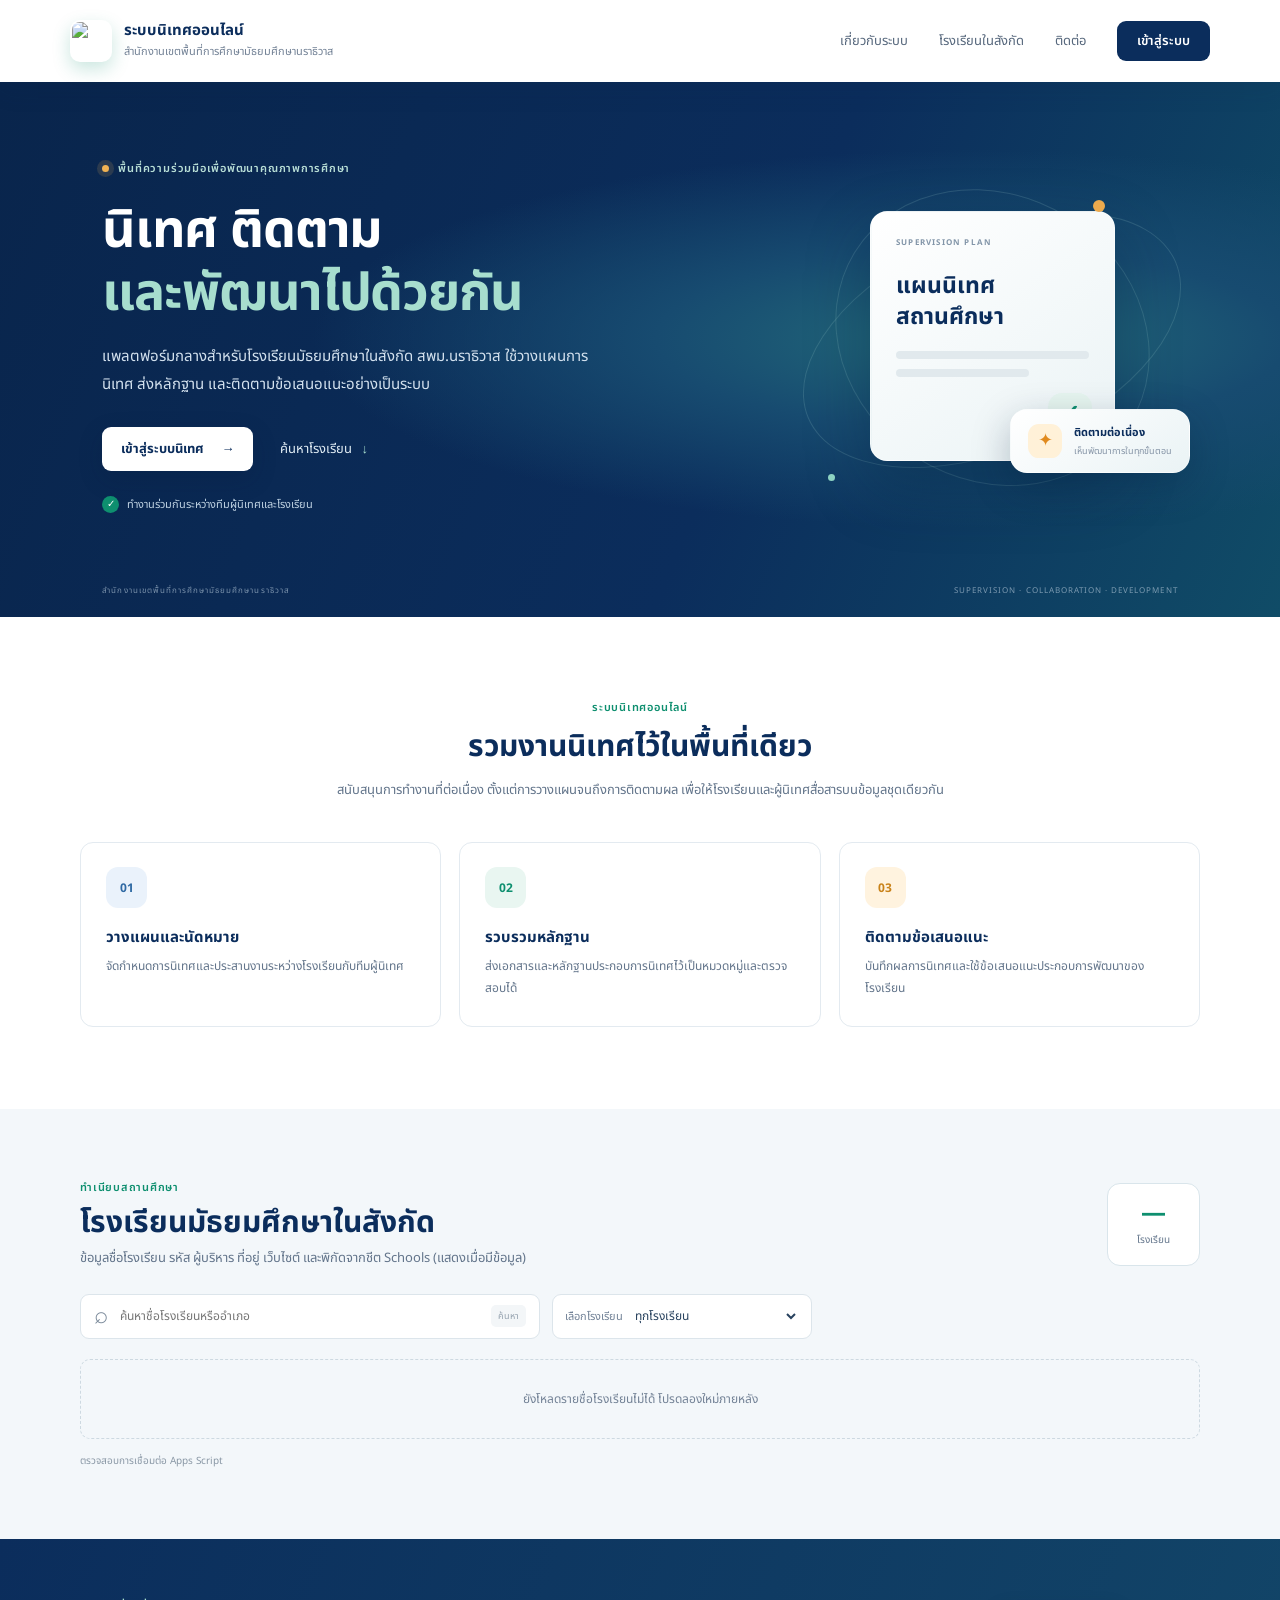
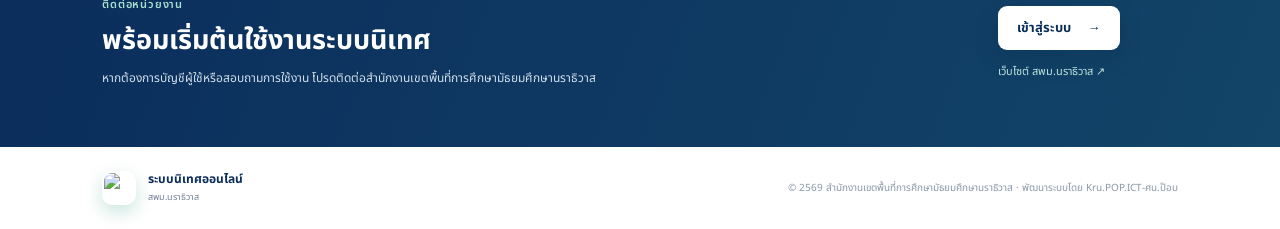
==== commit 662eca27: "Add files via upload" ====
--- a/index.html
+++ b/index.html
@@ -12,7 +12,7 @@
 <body>
   <header class="topbar">
     <a class="brand" href="index.html" aria-label="หน้าหลักระบบนิเทศ สพม.นราธิวาส">
-      <span class="brand-mark" aria-hidden="true">น</span>
+      <img class="brand-mark brand-logo-image" src="https://www.sesaonara.go.th/wp-content/uploads/elementor/thumbs/smpnt-web-header3-pm81vc0p83fwfylect5mcnanbnw7ct0kusm9zvfjqe.png" alt="ตราสัญลักษณ์ สพม.นราธิวาส" onerror="this.hidden=true">
       <span><b>ระบบนิเทศออนไลน์</b><small>สำนักงานเขตพื้นที่การศึกษามัธยมศึกษานราธิวาส</small></span>
     </a>
     <nav aria-label="เมนูหลัก">
@@ -68,7 +68,7 @@
     <section class="contact" id="contact"><div><span class="eyebrow">ติดต่อหน่วยงาน</span><h2>พร้อมเริ่มต้นใช้งานระบบนิเทศ</h2><p>หากต้องการบัญชีผู้ใช้หรือสอบถามการใช้งาน โปรดติดต่อสำนักงานเขตพื้นที่การศึกษามัธยมศึกษานราธิวาส</p></div><div class="contact-actions"><a class="button button-light" href="pages/login.html">เข้าสู่ระบบ <span aria-hidden="true">→</span></a><a class="contact-link" href="https://sesaonara.org/" target="_blank" rel="noopener noreferrer">เว็บไซต์ สพม.นราธิวาส ↗</a></div></section>
   </main>
 
-  <footer><a class="brand footer-brand" href="index.html"><span class="brand-mark">น</span><span><b>ระบบนิเทศออนไลน์</b><small>สพม.นราธิวาส</small></span></a><span>© <span id="year"></span> สำนักงานเขตพื้นที่การศึกษามัธยมศึกษานราธิวาส</span></footer>
+  <footer><a class="brand footer-brand" href="index.html"><img class="brand-mark brand-logo-image" src="https://www.sesaonara.go.th/wp-content/uploads/elementor/thumbs/smpnt-web-header3-pm81vc0p83fwfylect5mcnanbnw7ct0kusm9zvfjqe.png" alt="ตราสัญลักษณ์ สพม.นราธิวาส"><span><b>ระบบนิเทศออนไลน์</b><small>สพม.นราธิวาส</small></span></a><span>© <span id="year"></span> สำนักงานเขตพื้นที่การศึกษามัธยมศึกษานราธิวาส · พัฒนาระบบโดย Kru.POP.ICT-ศน.ป๊อบ</span></footer>
   <script src="js/config.js"></script>
   <script src="js/schools.js"></script>
   <script src="js/home.js"></script>
--- a/css/home.css
+++ b/css/home.css
@@ -3,5 +3,9 @@
 @media(max-width:900px){.topbar{padding:0 24px}.hero{padding-left:7vw;padding-right:7vw}.hero-art{right:3vw;opacity:.5;transform:translateY(-53%) scale(.85);transform-origin:right center}.hero-copy{max-width:550px}.hero-bottom{left:7vw;right:7vw}.section{padding:65px 24px}.directory-heading{align-items:flex-end}.school-grid{grid-template-columns:repeat(2,1fr)}.contact{padding-left:7vw;padding-right:7vw}}
 @media(max-width:640px){.topbar{height:70px;padding:0 18px}.brand-mark{width:37px;height:37px}.brand b{font-size:13px}.brand small{font-size:9px}.topbar nav{gap:0}.topbar nav>a:not(.nav-button){display:none}.topbar nav .nav-button{font-size:11px;padding:9px 13px}.hero{min-height:560px;padding:62px 23px 75px}.hero-copy{max-width:100%}.hero h1{font-size:39px;margin-top:20px}.hero-copy>p{font-size:13px;max-width:420px}.hero-art{width:280px;height:235px;top:auto;bottom:42px;right:-14px;transform:scale(.69);transform-origin:bottom right;opacity:.34}.hero-bottom{bottom:15px;left:23px;right:23px;font-size:7px}.hero-bottom span:last-child{display:none}.hero-note{font-size:10px}.section{padding:58px 19px}.section-heading h2,.directory-heading h2{font-size:24px}.section-heading p{font-size:12px}.feature-grid{grid-template-columns:1fr;gap:10px}.feature{padding:19px}.feature h3{margin-top:12px}.directory{padding:55px 18px}.directory-heading{align-items:center;gap:10px}.directory-heading h2{max-width:240px}.directory-heading p{font-size:11px;max-width:280px}.school-count{width:68px;height:67px;flex:none}.school-count strong{font-size:21px}.school-grid{grid-template-columns:1fr}.search-box{max-width:none}.contact{display:block;padding:43px 22px}.contact h2{font-size:23px}.contact-actions{margin-top:20px}.contact-actions .button{padding:11px 16px}footer{padding:18px 20px;align-items:flex-start;flex-direction:column;gap:12px}}
 .school-card .school-address{color:#687b8e;line-height:1.65;margin-top:7px}.school-address span{color:var(--green);font-size:13px}.school-arrow{flex:none}
-.school-card{align-items:flex-start;min-height:128px}.school-card-content{min-width:0;width:100%}.school-card .school-code{font-weight:600;color:#526a81}.school-links{display:flex;flex-wrap:wrap;gap:12px;margin-top:8px}.school-links a{font-size:11px;font-weight:600;color:var(--green);text-decoration:none}.school-links a:hover{text-decoration:underline}body{font-family:'Noto Sans Thai',sans-serif}
+.school-card{align-items:flex-start;min-height:128px}.school-card-content{min-width:0;width:100%}.school-card .school-code{font-weight:600;color:#526a81}.school-links{display:flex;flex-wrap:wrap;gap:12px;margin-top:8px}.school-links a{font-size:11px;font-weight:600;color:var(--green);text-decoration:none}.school-links a:hover{text-decoration:underline}body{font-family:'Noto Sans Thai',sans-serif}.topbar{position:sticky;top:0;z-index:1000;box-shadow:0 8px 24px rgba(5,35,74,.10)}
+.topbar nav.authenticated>a:not(.nav-button){display:block}.topbar nav.authenticated>a{white-space:nowrap}.topbar nav.authenticated{gap:10px;max-width:72vw;overflow-x:auto;scrollbar-width:none}.topbar nav.authenticated::-webkit-scrollbar{display:none}
+@media(max-width:640px){.topbar.authenticated{height:auto;min-height:70px;flex-wrap:wrap;padding:10px 18px}.topbar nav.authenticated{order:3;width:100%;max-width:100%;padding-top:8px;justify-content:flex-start}.topbar nav.authenticated>a:not(.nav-button){display:block;font-size:11px;padding:8px 10px;flex:none}.topbar nav.authenticated .nav-button{flex:none;white-space:nowrap}}
 .directory-controls{display:flex;align-items:center;gap:12px;flex-wrap:wrap}.directory-controls .search-box{flex:1 1 300px}.school-filter{display:flex;align-items:center;gap:8px;min-width:260px;height:45px;padding:0 12px;border:1px solid #dce5eb;border-radius:9px;background:#fff;color:#718196;font-size:11px}.school-filter select{flex:1;min-width:0;border:0;outline:0;background:transparent;color:#28425e;font:inherit;font-size:12px}.school-filter select:focus{outline:0}.school-filter option{color:#18304d}@media(max-width:640px){.directory-controls{align-items:stretch;flex-direction:column}.directory-controls .search-box,.school-filter{width:100%;max-width:none;min-width:0}.school-filter{height:44px}}
+
+.brand-logo-image{object-fit:contain;background:#fff;padding:2px;border-radius:10px}.home-nav-dropdown{position:relative;display:flex;align-items:center}.home-nav-dropdown>a{display:flex;align-items:center;gap:5px;color:#526981;text-decoration:none;padding:9px 11px;font-size:13px;white-space:nowrap}.home-nav-dropdown>a:hover{color:var(--navy)}.home-nav-submenu{display:none;position:absolute;top:100%;left:0;min-width:150px;padding:6px;background:#fff;border:1px solid var(--line);border-radius:9px;box-shadow:var(--shadow);z-index:1100}.home-nav-dropdown:hover .home-nav-submenu,.home-nav-dropdown:focus-within .home-nav-submenu{display:block}.home-nav-submenu a{display:block;padding:9px 10px;border-radius:6px;color:var(--navy);font-size:12px;text-decoration:none;white-space:nowrap}.home-nav-submenu a:hover{background:var(--pale)}footer.copyright-footer{display:block;min-height:0;padding:11px 18px;border-top:1px solid var(--line);font-size:11px;text-align:center;color:#77879a;background:#fff}.topbar nav.authenticated .home-nav-dropdown{flex:none}.topbar nav.authenticated .home-nav-dropdown>a{font-size:11px;padding:8px 10px}
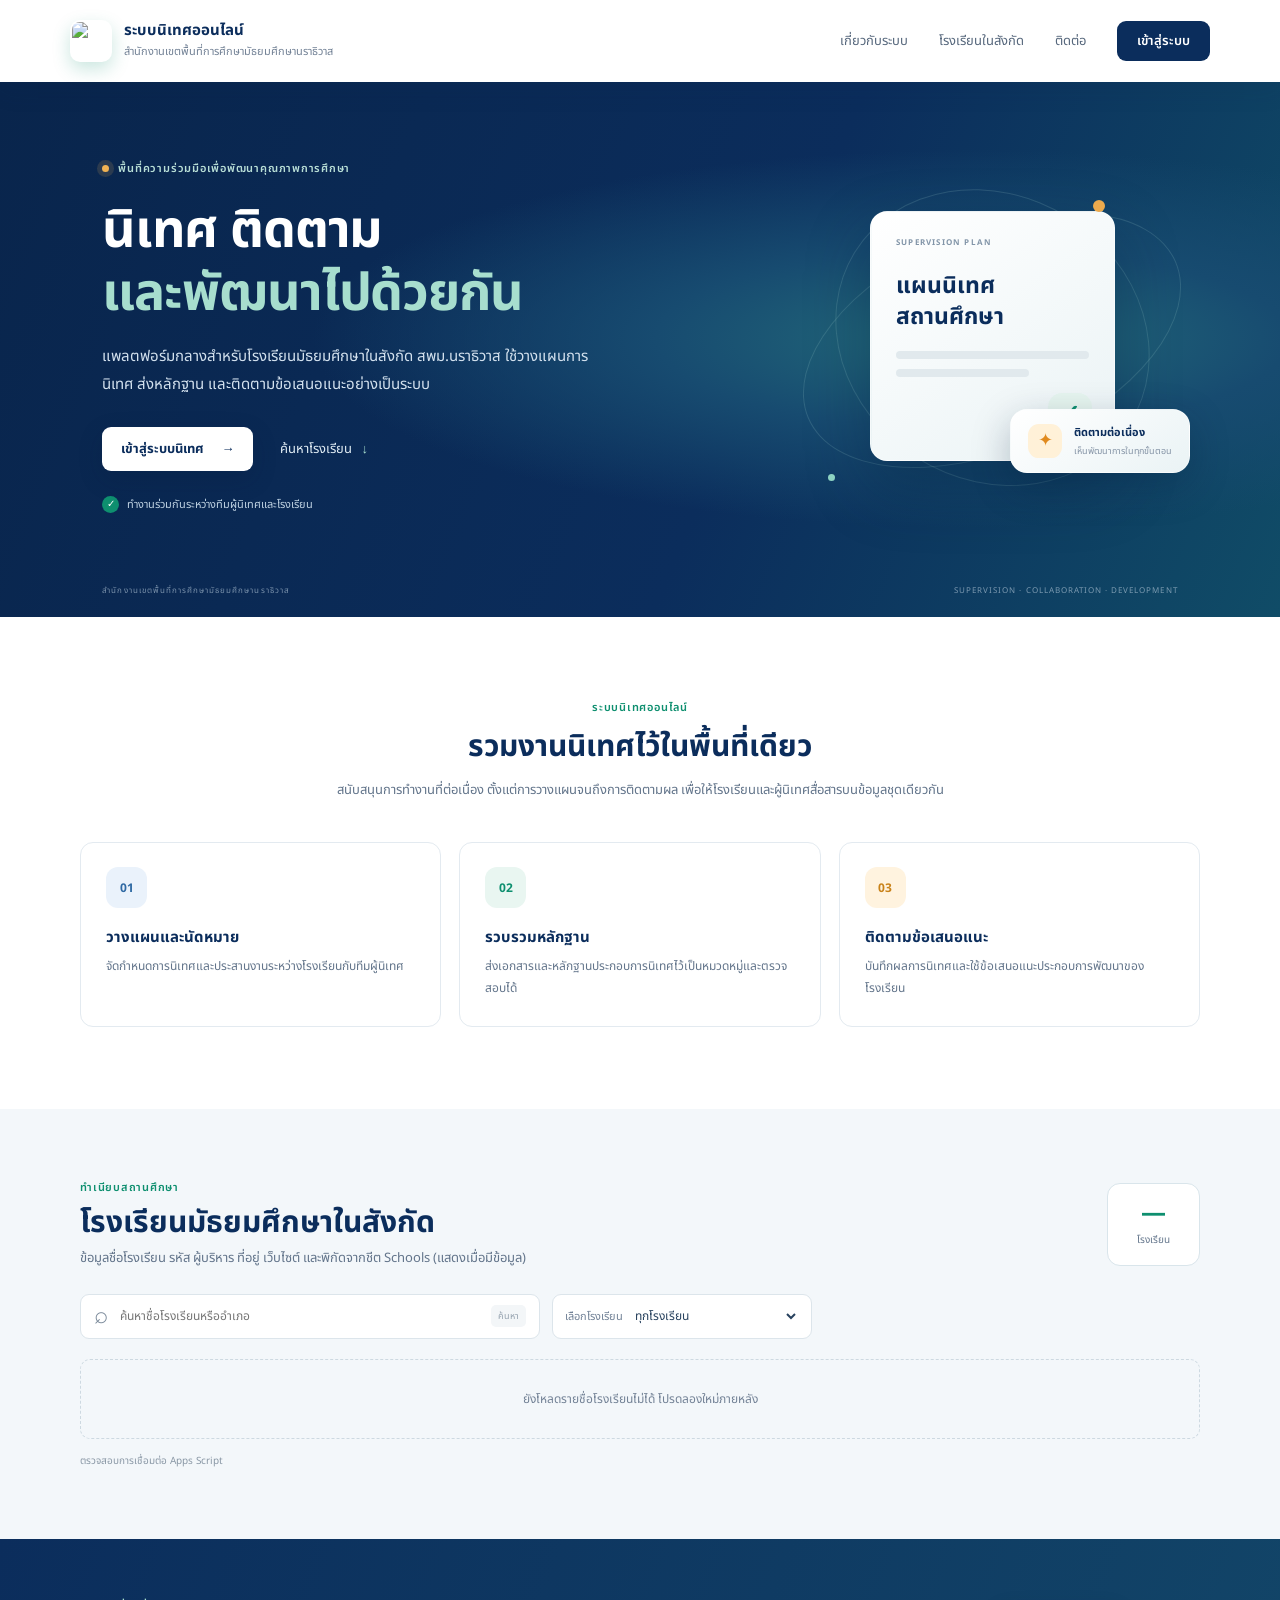
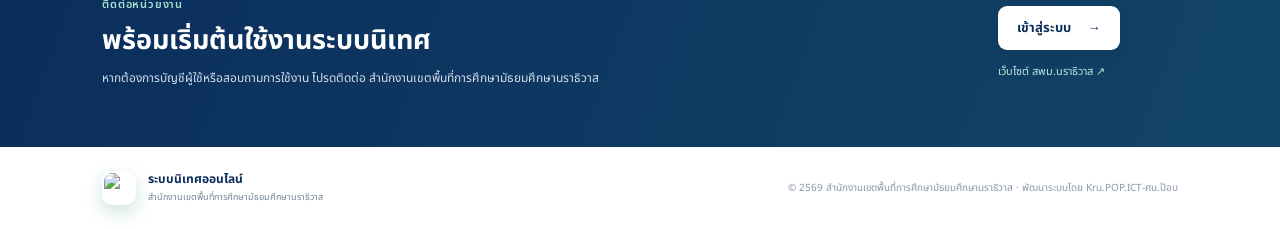
==== commit b32420b7: "Add files via upload" ====
--- a/index.html
+++ b/index.html
@@ -3,8 +3,8 @@
 <head>
   <meta charset="UTF-8">
   <meta name="viewport" content="width=device-width, initial-scale=1.0">
-  <meta name="description" content="ระบบนิเทศออนไลน์ สำนักงานเขตพื้นที่การศึกษามัธยมศึกษานราธิวาส">
-  <title>ระบบนิเทศออนไลน์ | สพม.นราธิวาส</title>
+  <meta name="description" id="pageDescription" content="ระบบนิเทศออนไลน์ สำนักงานเขตพื้นที่การศึกษามัธยมศึกษานราธิวาส">
+  <title id="pageTitle">ระบบนิเทศออนไลน์ | สพม.นราธิวาส</title>
   <link rel="preconnect" href="https://fonts.googleapis.com">
   <link href="https://fonts.googleapis.com/css2?family=Noto+Sans+Thai:wght@300;400;500;600;700&display=swap" rel="stylesheet">
   <link rel="stylesheet" href="css/home.css">
@@ -12,8 +12,8 @@
 <body>
   <header class="topbar">
     <a class="brand" href="index.html" aria-label="หน้าหลักระบบนิเทศ สพม.นราธิวาส">
-      <img class="brand-mark brand-logo-image" src="https://www.sesaonara.go.th/wp-content/uploads/elementor/thumbs/smpnt-web-header3-pm81vc0p83fwfylect5mcnanbnw7ct0kusm9zvfjqe.png" alt="ตราสัญลักษณ์ สพม.นราธิวาส" onerror="this.hidden=true">
-      <span><b>ระบบนิเทศออนไลน์</b><small>สำนักงานเขตพื้นที่การศึกษามัธยมศึกษานราธิวาส</small></span>
+      <img class="brand-mark brand-logo-image" data-setting-logo src="https://www.sesaonara.go.th/wp-content/uploads/elementor/thumbs/smpnt-web-header3-pm81vc0p83fwfylect5mcnanbnw7ct0kusm9zvfjqe.png" alt="ตราสัญลักษณ์ สพม.นราธิวาส" onerror="this.hidden=true">
+      <span><b data-setting-system-name>ระบบนิเทศออนไลน์</b><small data-setting-office-name>สำนักงานเขตพื้นที่การศึกษามัธยมศึกษานราธิวาส</small></span>
     </a>
     <nav aria-label="เมนูหลัก">
       <a href="#about">เกี่ยวกับระบบ</a>
@@ -41,11 +41,11 @@
         <div class="art-card card-float"><span class="float-icon">✦</span><span><b>ติดตามต่อเนื่อง</b><small>เห็นพัฒนาการในทุกขั้นตอน</small></span></div>
         <div class="art-dot dot-a"></div><div class="art-dot dot-b"></div>
       </div>
-      <div class="hero-bottom"><span>สำนักงานเขตพื้นที่การศึกษามัธยมศึกษานราธิวาส</span><span>SUPERVISION · COLLABORATION · DEVELOPMENT</span></div>
+      <div class="hero-bottom"><span data-setting-office-name>สำนักงานเขตพื้นที่การศึกษามัธยมศึกษานราธิวาส</span><span>SUPERVISION · COLLABORATION · DEVELOPMENT</span></div>
     </section>
 
     <section class="section about" id="about">
-      <div class="section-heading"><span class="eyebrow dark">ระบบนิเทศออนไลน์</span><h2>รวมงานนิเทศไว้ในพื้นที่เดียว</h2><p>สนับสนุนการทำงานที่ต่อเนื่อง ตั้งแต่การวางแผนจนถึงการติดตามผล เพื่อให้โรงเรียนและผู้นิเทศสื่อสารบนข้อมูลชุดเดียวกัน</p></div>
+      <div class="section-heading"><span class="eyebrow dark" data-setting-system-name>ระบบนิเทศออนไลน์</span><h2>รวมงานนิเทศไว้ในพื้นที่เดียว</h2><p>สนับสนุนการทำงานที่ต่อเนื่อง ตั้งแต่การวางแผนจนถึงการติดตามผล เพื่อให้โรงเรียนและผู้นิเทศสื่อสารบนข้อมูลชุดเดียวกัน</p></div>
       <div class="feature-grid">
         <article class="feature"><span class="feature-icon blue">01</span><h3>วางแผนและนัดหมาย</h3><p>จัดกำหนดการนิเทศและประสานงานระหว่างโรงเรียนกับทีมผู้นิเทศ</p></article>
         <article class="feature"><span class="feature-icon green">02</span><h3>รวบรวมหลักฐาน</h3><p>ส่งเอกสารและหลักฐานประกอบการนิเทศไว้เป็นหมวดหมู่และตรวจสอบได้</p></article>
@@ -65,10 +65,10 @@
       </div>
     </section>
 
-    <section class="contact" id="contact"><div><span class="eyebrow">ติดต่อหน่วยงาน</span><h2>พร้อมเริ่มต้นใช้งานระบบนิเทศ</h2><p>หากต้องการบัญชีผู้ใช้หรือสอบถามการใช้งาน โปรดติดต่อสำนักงานเขตพื้นที่การศึกษามัธยมศึกษานราธิวาส</p></div><div class="contact-actions"><a class="button button-light" href="pages/login.html">เข้าสู่ระบบ <span aria-hidden="true">→</span></a><a class="contact-link" href="https://sesaonara.org/" target="_blank" rel="noopener noreferrer">เว็บไซต์ สพม.นราธิวาส ↗</a></div></section>
+    <section class="contact" id="contact"><div><span class="eyebrow">ติดต่อหน่วยงาน</span><h2>พร้อมเริ่มต้นใช้งานระบบนิเทศ</h2><p>หากต้องการบัญชีผู้ใช้หรือสอบถามการใช้งาน โปรดติดต่อ <span data-setting-office-name>สำนักงานเขตพื้นที่การศึกษามัธยมศึกษานราธิวาส</span></p></div><div class="contact-actions"><a class="button button-light" href="pages/login.html">เข้าสู่ระบบ <span aria-hidden="true">→</span></a><a class="contact-link" href="https://sesaonara.org/" target="_blank" rel="noopener noreferrer">เว็บไซต์ สพม.นราธิวาส ↗</a></div></section>
   </main>
 
-  <footer><a class="brand footer-brand" href="index.html"><img class="brand-mark brand-logo-image" src="https://www.sesaonara.go.th/wp-content/uploads/elementor/thumbs/smpnt-web-header3-pm81vc0p83fwfylect5mcnanbnw7ct0kusm9zvfjqe.png" alt="ตราสัญลักษณ์ สพม.นราธิวาส"><span><b>ระบบนิเทศออนไลน์</b><small>สพม.นราธิวาส</small></span></a><span>© <span id="year"></span> สำนักงานเขตพื้นที่การศึกษามัธยมศึกษานราธิวาส · พัฒนาระบบโดย Kru.POP.ICT-ศน.ป๊อบ</span></footer>
+  <footer><a class="brand footer-brand" href="index.html"><img class="brand-mark brand-logo-image" data-setting-logo src="https://www.sesaonara.go.th/wp-content/uploads/elementor/thumbs/smpnt-web-header3-pm81vc0p83fwfylect5mcnanbnw7ct0kusm9zvfjqe.png" alt="ตราสัญลักษณ์ สพม.นราธิวาส"><span><b data-setting-system-name>ระบบนิเทศออนไลน์</b><small data-setting-office-name>สำนักงานเขตพื้นที่การศึกษามัธยมศึกษานราธิวาส</small></span></a><span>© <span id="year"></span> <span data-setting-office-name>สำนักงานเขตพื้นที่การศึกษามัธยมศึกษานราธิวาส</span> · พัฒนาระบบโดย Kru.POP.ICT-ศน.ป๊อบ</span></footer>
   <script src="js/config.js"></script>
   <script src="js/schools.js"></script>
   <script src="js/home.js"></script>
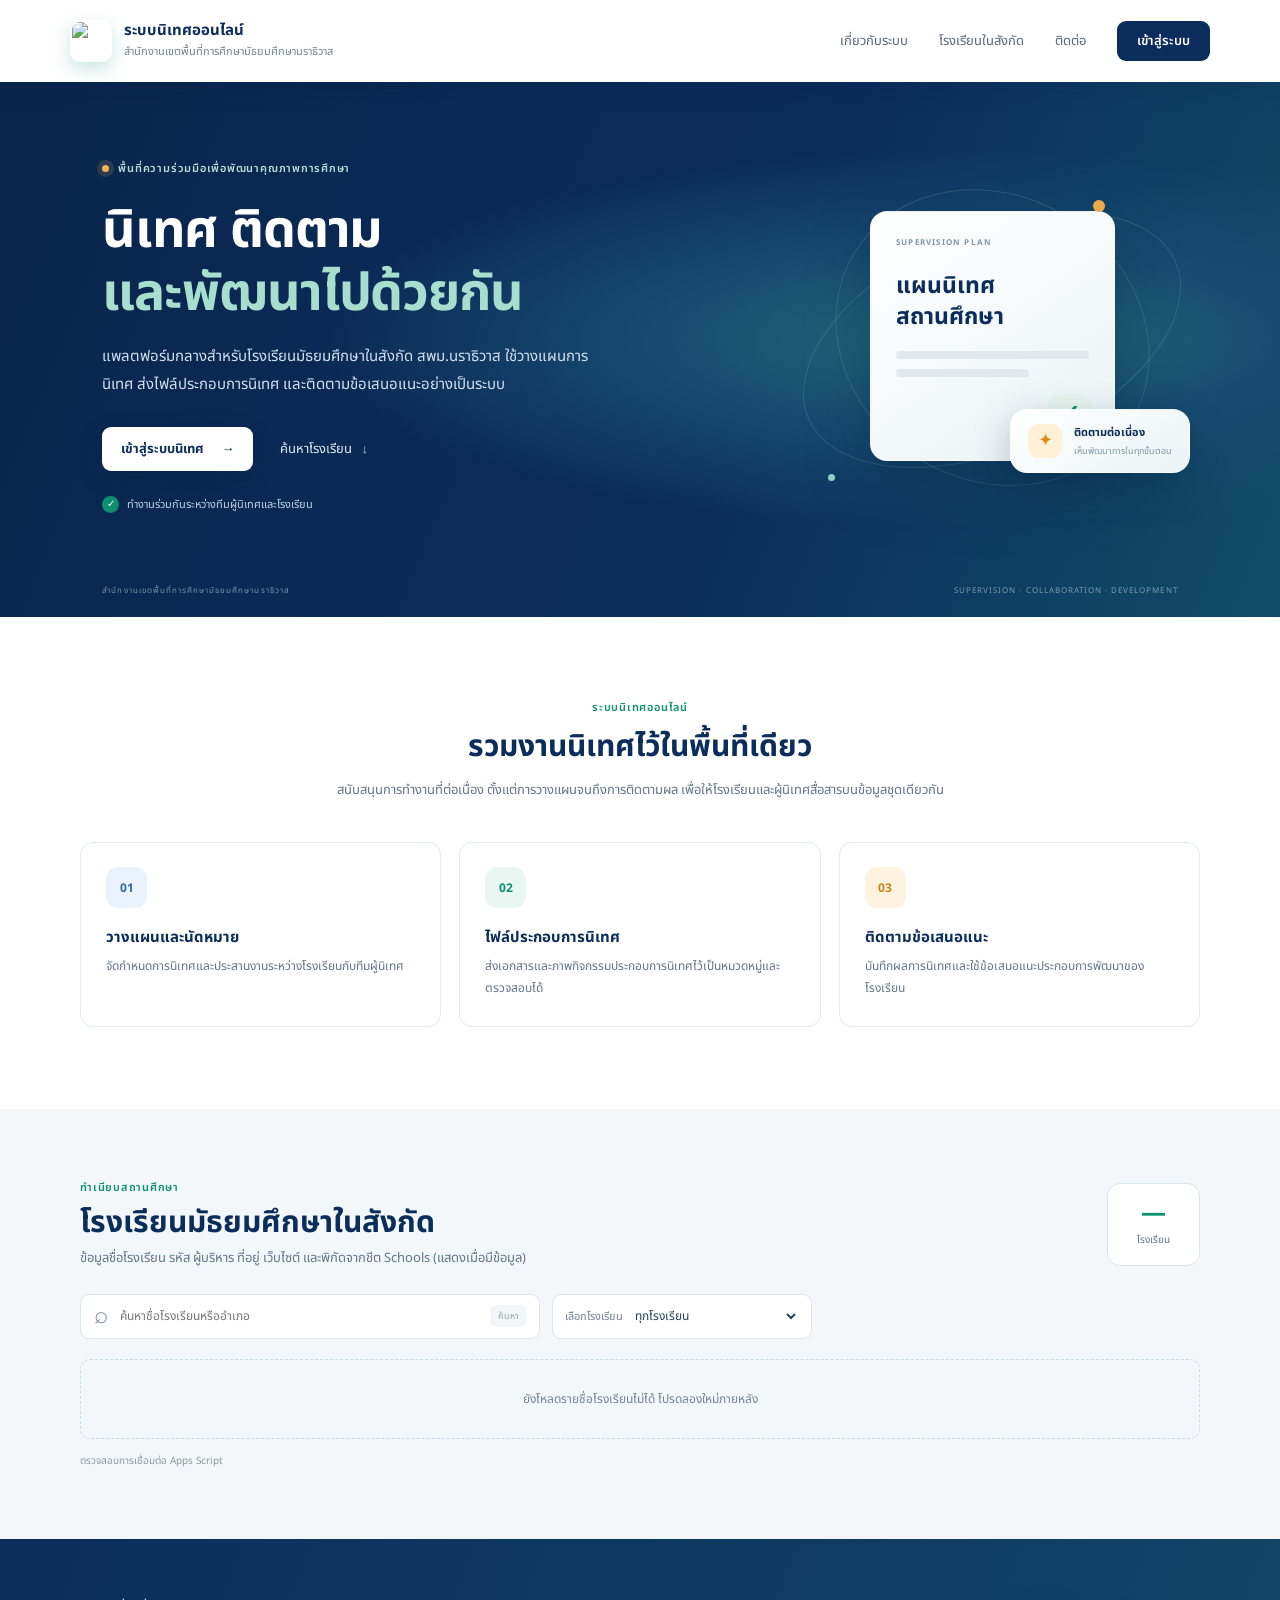
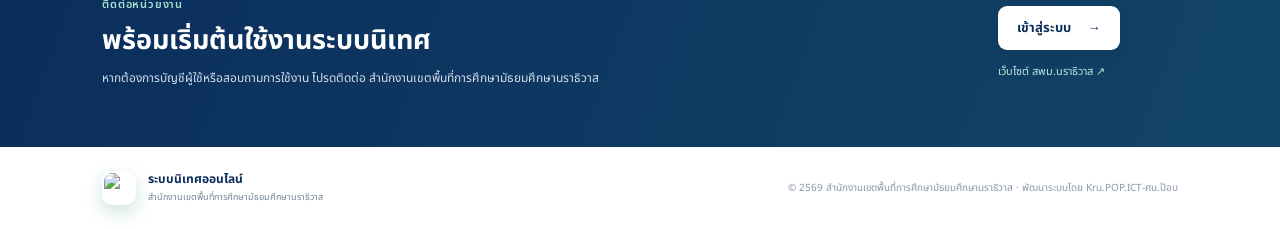
==== commit f288e77e: "Add files via upload" ====
--- a/index.html
+++ b/index.html
@@ -28,7 +28,7 @@
       <div class="hero-copy">
         <span class="eyebrow"><i></i> พื้นที่ความร่วมมือเพื่อพัฒนาคุณภาพการศึกษา</span>
         <h1>นิเทศ ติดตาม<br><em>และพัฒนาไปด้วยกัน</em></h1>
-        <p>แพลตฟอร์มกลางสำหรับโรงเรียนมัธยมศึกษาในสังกัด สพม.นราธิวาส ใช้วางแผนการนิเทศ ส่งหลักฐาน และติดตามข้อเสนอแนะอย่างเป็นระบบ</p>
+<p>แพลตฟอร์มกลางสำหรับโรงเรียนมัธยมศึกษาในสังกัด สพม.นราธิวาส ใช้วางแผนการนิเทศ ส่งไฟล์ประกอบการนิเทศ และติดตามข้อเสนอแนะอย่างเป็นระบบ</p>
         <div class="hero-actions">
           <a class="button button-light" href="pages/login.html">เข้าสู่ระบบนิเทศ <span aria-hidden="true">→</span></a>
           <a class="text-link" href="#schools">ค้นหาโรงเรียน <span aria-hidden="true">↓</span></a>
@@ -48,7 +48,7 @@
       <div class="section-heading"><span class="eyebrow dark" data-setting-system-name>ระบบนิเทศออนไลน์</span><h2>รวมงานนิเทศไว้ในพื้นที่เดียว</h2><p>สนับสนุนการทำงานที่ต่อเนื่อง ตั้งแต่การวางแผนจนถึงการติดตามผล เพื่อให้โรงเรียนและผู้นิเทศสื่อสารบนข้อมูลชุดเดียวกัน</p></div>
       <div class="feature-grid">
         <article class="feature"><span class="feature-icon blue">01</span><h3>วางแผนและนัดหมาย</h3><p>จัดกำหนดการนิเทศและประสานงานระหว่างโรงเรียนกับทีมผู้นิเทศ</p></article>
-        <article class="feature"><span class="feature-icon green">02</span><h3>รวบรวมหลักฐาน</h3><p>ส่งเอกสารและหลักฐานประกอบการนิเทศไว้เป็นหมวดหมู่และตรวจสอบได้</p></article>
+<article class="feature"><span class="feature-icon green">02</span><h3>ไฟล์ประกอบการนิเทศ</h3><p>ส่งเอกสารและภาพกิจกรรมประกอบการนิเทศไว้เป็นหมวดหมู่และตรวจสอบได้</p></article>
         <article class="feature"><span class="feature-icon amber">03</span><h3>ติดตามข้อเสนอแนะ</h3><p>บันทึกผลการนิเทศและใช้ข้อเสนอแนะประกอบการพัฒนาของโรงเรียน</p></article>
       </div>
     </section>
